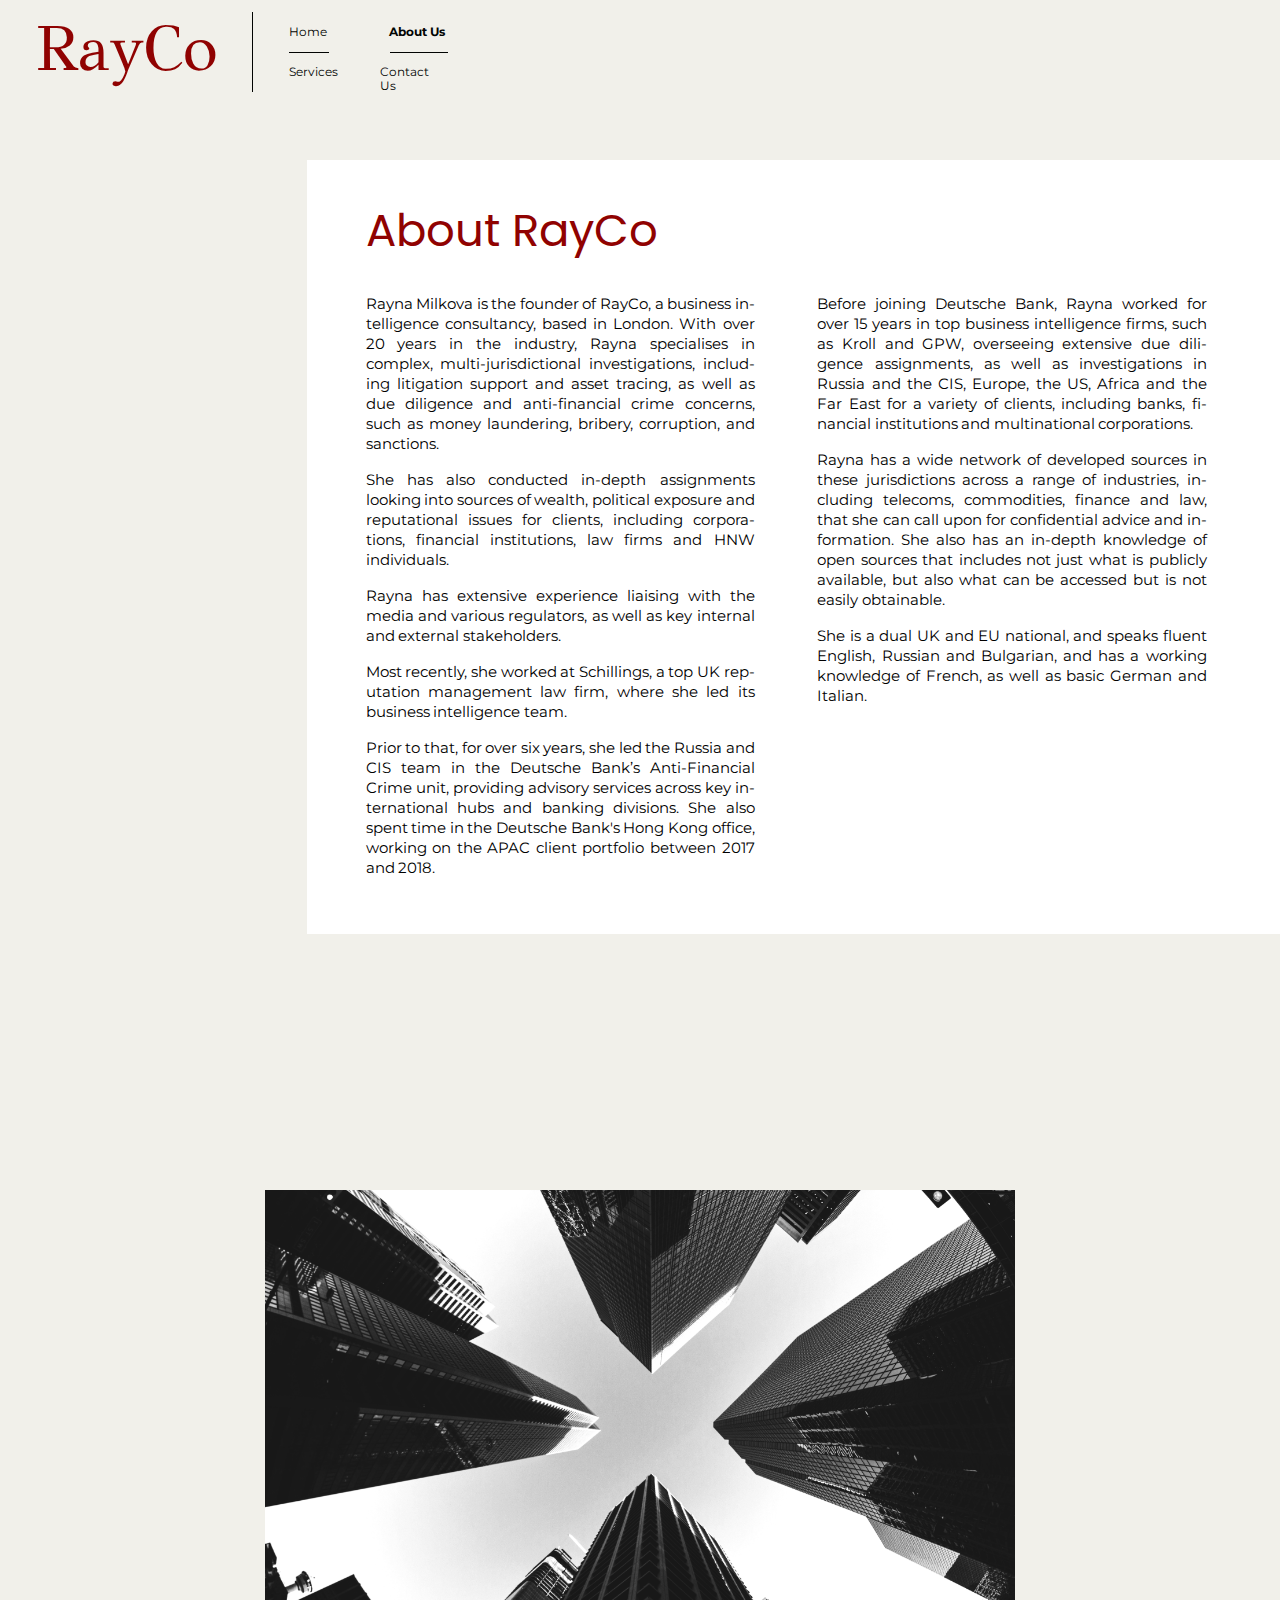
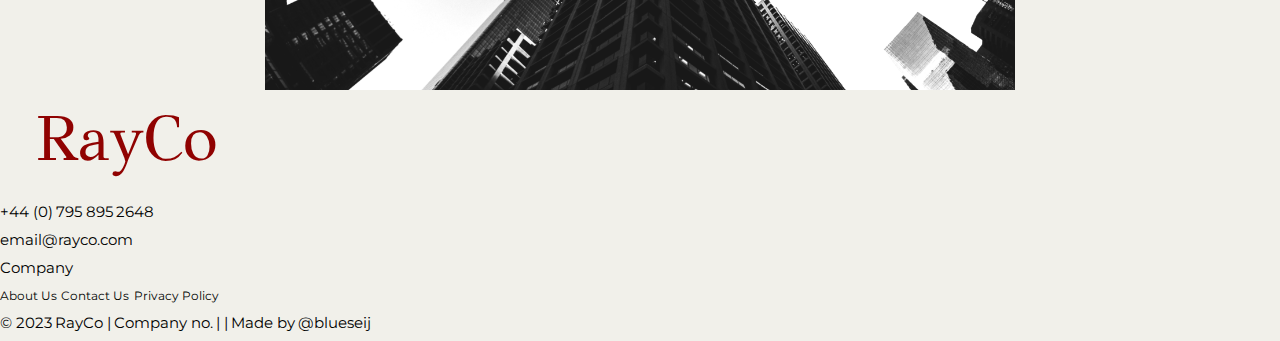
==== about.html @ 9a7dda65 "Add files via upload" ====
<!DOCTYPE html>
<html lang="en">
	<head>
	    	<meta charset="utf-8">
	    	<meta name="viewport" content="width=device-width, initial-scale=1">
	    	<meta name="description" content="">
	    	<meta name="theme-color" content="#F1F0EA">

			<title>RayCo</title>
			
			<!-- external CSS link -->
			<link rel="stylesheet" href="css/normalize.css">
			<link rel="stylesheet" href="css/style.css">

			<link rel="preconnect" href="https://fonts.googleapis.com">
			<link rel="preconnect" href="https://fonts.gstatic.com" crossorigin>
			<link href="https://fonts.googleapis.com/css2?family=GFS+Didot&family=Montserrat:wght@400;600&family=Poppins:wght@400;500;600;700&display=swap" rel="stylesheet">
			<script type="text/javascript">
				function toggleMenu() {
	  				var menu = document.getElementById("menu");
	  				menu.classList.toggle("show-menu");
	  				var navBar = document.getElementById("navBar")
	  				navBar.classList.toggle("show-navBar")
	  				var lineLength = document.getElementById("lineLength")
	  				lineLength.classList.toggle("increaseLength")
				}
			</script>
	</head>

	<body>
		<div class="container vh-margin-bottom">
		<!-- START HERE --> 
			<div id="navBar" class="navigation">
				<h1>RayCo</h1>
				<button onclick="toggleMenu()">
					<div id="lineLength" class="l"></div>
				</button>
				<div id="menu" class="hide-menu">
					<div class="menu-row">
						<a href="./index.html" class="home">Home</a>
						<a href="./about.html" class="about selected">About Us</a>
					</div>
					<div class="menu-row">
						<div class="hll"></div>
						<div class="hlr"></div>
					</div>
						<div class="menu-row">
						<a href="./services.html" class="services">Services</a>
						<a href="./contact.html" class="contact">Contact Us</a>
					</div>
				</div>
			</div>

			<div class="text-box-about">
				<div class="headlines-about">
					<h2>About RayCo</h2>
				</div>
				<div class="text-in-box-about">
					<p>Rayna Milkova is the founder of RayCo, a business intelligence consultancy, based in London. With over 20 years in the industry, Rayna specialises in complex, multi-jurisdictional investigations, including litigation support and asset tracing, as well as due diligence and anti-financial crime concerns, such as money laundering, bribery, corruption, and sanctions.<br></p>
					<p>She has also conducted in-depth assignments looking into sources of wealth, political exposure and reputational issues for clients, including corporations, financial institutions, law firms and HNW individuals.<br></p>
					<p>Rayna has extensive experience liaising with the media and various regulators, as well as key internal and external stakeholders.<br></p>
					<p>Most recently, she worked at Schillings, a top UK reputation management law firm, where she led its business intelligence team.<br></p>
					<p>Prior to that, for over six years, she led the Russia and CIS team in the Deutsche Bank’s Anti-Financial Crime unit, providing advisory services across key international hubs and banking divisions. She also spent time in the Deutsche Bank's Hong Kong office, working on the APAC client portfolio between 2017 and 2018.</p>
				</div>
				<div class="text-in-box-about">
					<p>Before joining Deutsche Bank, Rayna worked for over 15 years in top business intelligence firms, such as Kroll and GPW, overseeing extensive due diligence assignments, as well as investigations in Russia and the CIS, Europe, the US, Africa and the Far East for a variety of clients, including banks, financial institutions and multinational corporations.<br></p>
					<p>Rayna has a wide network of developed sources in these jurisdictions across a range of industries, including telecoms, commodities, finance and law, that she can call upon for confidential advice and information. She also has an in-depth knowledge of open sources that includes not just what is publicly available, but also what can be accessed but is not easily obtainable.<br></p>
					<p>She is a dual UK and EU national, and speaks fluent English, Russian and Bulgarian, and has a working knowledge of French, as well as basic German and Italian.<br></p>
				</div>
			</div>
			<img src="images/buildings.jpg" class="bottom-image display-none display-show">
		<!-- END HERE --> 
		</div><!-- #container --> 

		<div class="footer">
			<div class="footer-content">
				<div class="logo-contact">
					<h1 class="f-logo">RayCo</h1>
					<p class="f-l-contact">+44 (0) 795 895 2648</p>
					<p class="f-l-contact">email@rayco.com</p>
				</div>
				<div class="company">
					<p class="footer-title">Company</p>
					<a href="./about.html" class="f-about">About Us</a>
					<a href="./contact.html" class="f-contact">Contact Us</a>
					<a href="./privacy.html" class="f-privacy">Privacy Policy</a>
				</div>
			</div>
			<div class="website-copyright">
				<p class="wc-center">© 2023 RayCo | Company no.  |  | Made by @blueseij</p>
			</div>
		</div>

		<div class="background">
			<img src="images/london-sun.jpg" class="background-image">
		</div>
		
		
	</body>
</html>
---- css/style.css ----
body {
	background-color: #F1F0EA;
	background-position: center;
	background-attachment: fixed;
	-webkit-background-size: cover; 
	-moz-background-size: cover;
	-o-background-size: cover;
	background-size: cover;
	max-width: 100%;
	margin-top: 0px;
}

#container {
	position: relative;
	max-width: 1800px;
	margin: auto;
	top: 0px;
}

#menu {
	position: absolute;
	top: 0px;
}

#navBar {
	position: fixed;
	top: 0px;
}

#lineLength {}

h1 {
	font-family: 'GFS Didot', serif;
	font-size: 64px;
	font-weight: normal;
	width: 182px;
	height: 80px;
	position: relative;
	margin: 12px 36px 12px 36px;
	color: #900201;
	display: inline-block;
}

h2 {
	font-family: 'Poppins', sans-serif;
	font-size: 45px;
	font-weight: normal;
	margin-top: 6px;
	margin-bottom: 6px;
	color: #900201
}

p {
	font-family: "Montserrat", sans-serif;
	font-size: 15px;
	font-weight: normal;
	line-height: 20px;
	hyphens: auto;
	hyphenate-limit-chars: 9; 
	text-align: justify; 
	word-spacing: -0.5px;
	margin: 8px 0px 8px 0px;
}

a {
	font-family: "Montserrat", sans-serif;
	color: #020402;
	font-size: 12px;
	text-decoration: none;
}

img {
	min-height: 350px;
	max-height: 500px;
	max-width: 100%;
	object-fit: cover;
	display: block;
	margin: auto;
}

button {
	text-decoration: none;
	color: none;
	color: #000;
	background-color: rgba(1, 1, 1, 0);
	border: none;
	padding: 0px;
}

/*
*div classes
*/

.navigation {
	background-color: #F1F0EA;
	width: 505px;
	height: 104px;
	position: fixed;
	top: 0px;
}

.l {
	background-color: #020402;
	width: 1px;
	height: 80px;
	margin: 12px 0px 12px 0px;
	position: absolute;
	top: 0px;
	left: 252px;
}

.home {
	color: #020402;
	width: 38px;
	height: 15px;
	margin-top: 25px;
	position: absolute;
	left: 289px;
}

.hll {
	background-color: #020402;
	height: 0.5px;
	width: 40px;
	top: 52px;
	position: absolute;
	left: 289px;
}

.services {
	color: #020402;
	width: 50px;
	height: 15px;
	margin-top: 65px;
	position: absolute;
	left: 289px;
}

.about {
	color: #020402;
	width: 59px;
	height: 15px;
	margin-top: 25px;
	position: absolute;
	left: 389px;
}

.hlr {
	background-color: #020402;
	height: 0.5px;
	width: 58px;
	top: 52px;
	position: absolute;
	left: 390px;
}

.contact {
	color: #020402;
	width: 67px;
	height: 15px;
	margin-top: 65px;
	position: absolute;
	left: 380px;
}

.selected {
	font-weight: bold;
}

.selected.contact {
	width: 69px;
	left: 378px;
}

.headlines {
	padding-top: 4%;
	margin-bottom: 3%;
	padding-left: 4%;
	padding-right: 4%;
}

.text-box-home {
	background-color: #ffffff;
	min-height: 400px;
	max-width: 100%;
}

.text-in-box-home {
	padding-left: 4%;
	padding-bottom: 4%;
	padding-right: 20%;
}

.headlines-about {
	padding-top: 4%;
	margin-bottom: 3%;
	padding-left: 6%;
	padding-right: 4%;
}

.text-box-about {
	background-color: #ffffff;
	min-height: 400px;
	max-width: 76%;
	float: right;
	margin-top: 12.5%;
	margin-bottom: 20%;
}

.text-in-box-about {
	width: 40%;
	padding-left: 6%;
	padding-bottom: 5%;
	padding-right: 0%;
	display: inline-grid;
}

.background {
	max-width: 100%;
	max-height: 100vh;
	overflow: hidden;
	position: fixed;
	z-index: -1;
}

.background-image {
	max-height: 100%;
	min-height: 100vh;
	max-width: 200%;
	width: 100%;
}


/*
* 1200px
*/

@media (max-width: 1200px) {

	.text-box-about {
		background-color: #ffffff;
		min-height: 400px;
		max-width: 76%;
		float: right;
		margin-top: 150px;
		margin-bottom: 20%;		
		padding-bottom: 5%;
	}

	.text-in-box-about {
		width: 70%;
		padding-left: 7%;
		padding-right: 7%;
		padding-bottom: 0px;
	}

	.background {
		max-width: 100%;
		max-height: 100vh;
		position: fixed;
		z-index: -1;
	}

	.background-image {
		min-height: 100vh;
		max-height: 100vh;
		width: auto;
		object-fit: cover;
		margin: 0px;
		float: left;
	}

}

/*
* 950px
*/

@media (max-width: 950px) {

	.text-in-box-home {
		padding-left: 4%;
		padding-bottom: 4%;
		padding-right: 13%;
	}

	.background {
		max-width: 100%;
		max-height: 100vh;
		position: fixed;
		z-index: -1;
	}

	.background-image {
		max-height: 100%;
		width: auto;
		min-width: 100%;
		object-fit: cover;
		margin: 0px;
		float: left;
	}

}


/*
* 670px
*/

@media (max-width: 670px) {

	#menu {
		position: relative;
		top: 0px;
	}

	.hide-menu {
		display: none;
	}
	
	.show-menu {
		width: 100%;
		height: 104px;
		position: relative;
		display: block;
		top: 0px;
		left: 0px;
	}

	.navigation {
		width: 100vw;
		height: 100px;
		position: fixed;
		top: 0px;
	}

	.show-navBar {
		height: 168px;
	}	

	h1 {
		font-size: 50px;
		width: 100%;
		height: 65px;
		margin: 12.5px 0px -10px 0px;
		text-align:center;
	}

	h2 {
		font-size: 40px;
	}

	a {
		color: #020402;
		font-size: 12px;
		text-decoration: none;
	}

	button {
		width: 100%;
		height: 10px;
		color: none;
	}

	.l {
		width: 90px;
		height: 1px;
		top: revert;
		left: revert;
		margin: auto;
		position: relative;
	}

	.increaseLength {
		width: 80%;
	}

	.menu-row {
		width: 100%;
		min-height: 1px;
		display: inline-flex;
		justify-content: space-between;
	}

	.home {
		display: inline-flex;
		left: 0px;
		width: 32px;
		height: 15px;
		position: relative;
		margin-top: 7px;
		margin-left: 11%;
	}

	.about {
		display: inline-flex;
		left: 0px;
		top: 0px;
		width: 59px;
		height: 15px;
		position: relative;
		float: right;
		margin-top: 7px;
		margin-right: 11%;
		justify-content: space-around;
	}

	.hll {
		display: inline-flex;
		left: 0px;
		top: 0px;
		height: 0.5px;
		width: 70px;
		position: relative;
		margin: 0px;
		margin-top: 11px;
		margin-left: 10%;
	}

	.hlr {
		display: inline-flex;
		left: 0px;
		top: 0px;
		padding: 0px;
		height: 0.5px;
		width: 70px;
		position: relative;
		float: right;
		margin: 0px;
		margin-top: 11px;
		margin-right: 10%;
	}

	.services {
		display: inline-flex;
		left: 0px;
		width: 53px;
		height: 15px;
		position: relative;
		margin-top: 11px;
		margin-left: 11%;
	}

	.contact {
		display: inline-grid;
		left: 0px;
		top: 0px;
		width: 68px;
		height: 15px;
		position: relative;
		float: right;
		margin-top: 11px;
		margin-right: 11%;
	}

	.selected {
		font-weight: bold;
	}

	.selected.contact {
		width: 69px;
		left: 0px;
	}

	.text-in-box-home {
		padding-left: 4%;
		padding-bottom: 4%;
		padding-right: 7%;
	}

	.text-box-about {
		background-color: #ffffff;
		min-height: 400px;
		max-width: 100%;
		margin-top: 450px;
		margin-bottom: 20%;
	}

	.text-in-box-about {
		width: 86%;
		padding-left: 7%;
		padding-bottom: 0px;
		padding-right: 7%;
	}

	.background {
		max-width: 100%;
		max-height: 100vh;
		position: fixed;
		z-index: -1;
	}

	.background-image {
		min-height: 500px;
		max-height: 600px;
		object-fit: cover;
		margin: 0px;
		float: left;
	}

}

/*
* 490px*/

@media (max-width: 670px) and (max-height: 400px) {

	.text-box-about {
		background-color: #ffffff;
		min-height: 400px;
		max-width: 100%;
		margin-top: 250px;
		margin-bottom: 20%;
	}

	.text-in-box-about {
		width: 86%;
		padding-left: 7%;
		padding-bottom: 0px;
		padding-right: 7%;
	}

	.background {
		max-width: 100%;
		max-height: 100vh;
		position: fixed;
		z-index: -1;
	}

	.background-image {
		min-height: 500px;
		max-height: 600px;
		object-fit: cover;
		margin: 0px;
		float: left;
	}

}
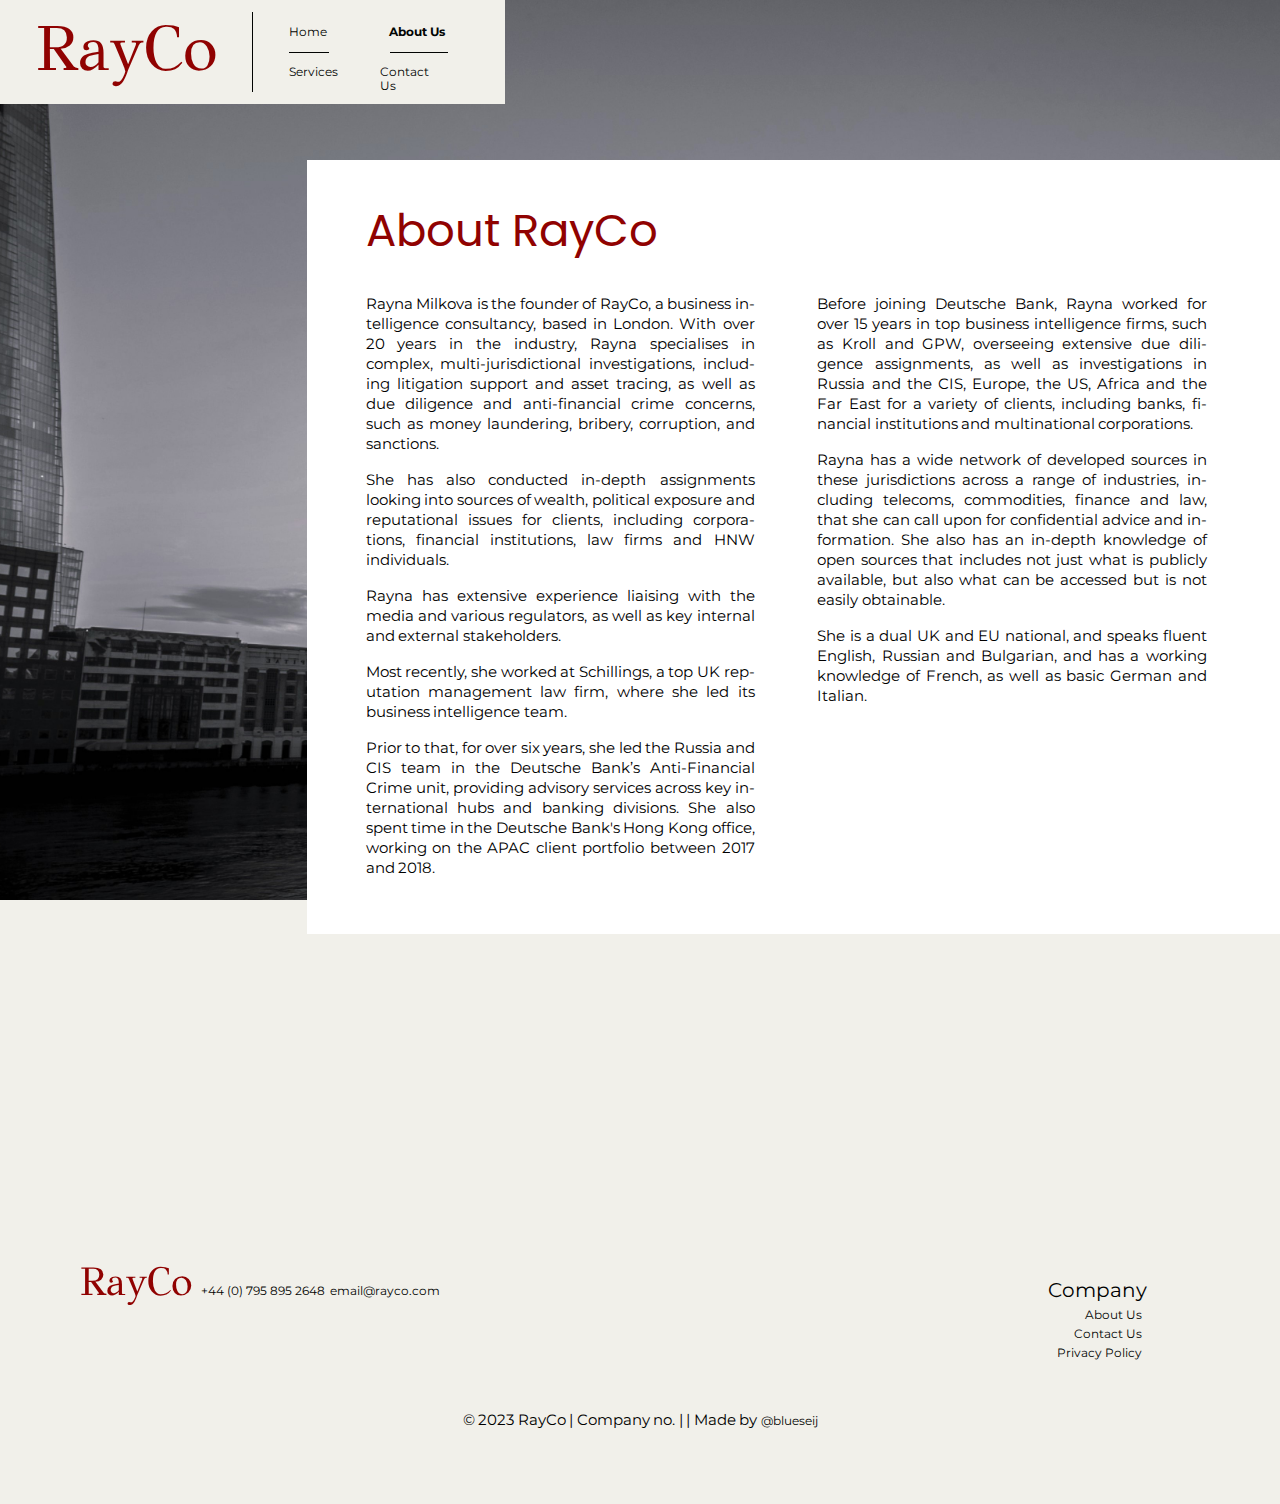
==== commit 05c4226b: "Add files via upload" ====
--- a/about.html
+++ b/about.html
@@ -76,8 +76,8 @@
 			<div class="footer-content">
 				<div class="logo-contact">
 					<h1 class="f-logo">RayCo</h1>
-					<p class="f-l-contact">+44 (0) 795 895 2648</p>
-					<p class="f-l-contact">email@rayco.com</p>
+					<a class="f-l-contact normalize-a" href="tel:+447958952648">+44 (0) 795 895 2648</a>
+					<a class="f-l-contact" href="mailto:email@rayco.com?subject=Getting in Contact Through Your Website&body=">email@rayco.com</a>
 				</div>
 				<div class="company">
 					<p class="footer-title">Company</p>
@@ -87,14 +87,14 @@
 				</div>
 			</div>
 			<div class="website-copyright">
-				<p class="wc-center">© 2023 RayCo | Company no.  |  | Made by @blueseij</p>
+				<p class="wc-center">© 2023 RayCo | Company no.  |  | Made by 
+					<a href="https://www.instagram.com/blueseiji/" class="normalize-a">@blueseij</a>
+				</p>
 			</div>
 		</div>
 
 		<div class="background">
 			<img src="images/london-sun.jpg" class="background-image">
 		</div>
-		
-		
 	</body>
 </html>--- a/css/style.css
+++ b/css/style.css
@@ -10,13 +10,8 @@
 	background-size: cover;
 	max-width: 100%;
 	margin-top: 0px;
-}
-
-#container {
-	position: relative;
-	max-width: 1800px;
-	margin: auto;
-	top: 0px;
+	display: flex;
+	flex-direction: column;
 }
 
 #menu {
@@ -27,6 +22,7 @@
 #navBar {
 	position: fixed;
 	top: 0px;
+	z-index: 1;
 }
 
 #lineLength {}
@@ -93,6 +89,22 @@
 *div classes
 */
 
+.display-none {
+	display: none;
+}
+
+.container {
+	position: relative;
+	max-width: 1800px;
+	margin: auto;
+	top: 0px;
+	flex: 1 0 auto;
+}
+
+.vh-margin-bottom {
+	margin-bottom: 30vh;
+}
+
 .navigation {
 	background-color: #F1F0EA;
 	width: 505px;
@@ -184,7 +196,13 @@
 .text-box-home {
 	background-color: #ffffff;
 	min-height: 400px;
-	max-width: 100%;
+	max-width: 1800px;
+	margin: auto;
+}
+
+.text-box-inside {
+	max-width: 1800px;
+	margin: auto;
 }
 
 .text-in-box-home {
@@ -206,7 +224,6 @@
 	max-width: 76%;
 	float: right;
 	margin-top: 12.5%;
-	margin-bottom: 20%;
 }
 
 .text-in-box-about {
@@ -217,6 +234,101 @@
 	display: inline-grid;
 }
 
+.bottom-image {
+	width: 100%;
+	height: 200px;
+	margin-bottom: -10px;
+}
+
+.contact-us-box {
+	background-color: #ffffff;
+	width: 80%;
+	margin: auto;
+	margin-top: 12.5%;
+}
+
+.contact-form {
+	width: 90%;
+	margin: auto;
+	padding-top: 20px;
+	padding-bottom: 60px;
+}
+
+.footer {
+	background-color: #F1F0EA;
+	width: 100%;
+	height: 300px;
+}
+
+.footer-content {
+	max-width: 1800px;
+	margin: auto;
+	padding-top: 40px;
+	padding-left: 50px;
+	padding-right: 50px;
+	display: flex;
+	justify-content: space-between;
+}
+
+.logo-contact {
+	margin-left: 30px;
+	margin-top: 15px;
+}
+
+.f-logo {
+	font-size: 40px;
+	width: 117px;
+	height: 50px;
+	margin: 0px;
+}
+
+.company {
+	margin-top: 28px;
+	float: right;
+	margin-right: 7%;
+	text-align: right;
+}
+
+.footer-title {
+	font-size: 20px;
+	display: block;
+	margin-right: 0px;
+	text-align: right;
+}
+
+.f-about {
+	font-size: 12px;
+	display: block;
+	margin-top: 5px;
+	margin-right: 5px;
+}
+
+.f-contact {
+	font-size: 12px;
+	display: block;
+	margin-top: 5px;
+	margin-right: 5px;
+}
+
+.f-privacy {
+	font-size: 12px;
+	display: block;
+	margin-top: 5px;
+	margin-right: 5px;
+}
+
+.website-copyright {
+	max-width: 1200px;
+	margin: auto;
+}
+
+.wc-center {
+	text-align: center;
+	margin-top: 50px;
+	margin-left: 20px;
+	margin-right: 20px;
+}
+
 .background {
 	max-width: 100%;
 	max-height: 100vh;
@@ -244,13 +356,12 @@
 		min-height: 400px;
 		max-width: 76%;
 		float: right;
-		margin-top: 150px;
-		margin-bottom: 20%;		
+		margin-top: 150px;		
 		padding-bottom: 5%;
 	}
 
 	.text-in-box-about {
-		width: 70%;
+		width: 80%;
 		padding-left: 7%;
 		padding-right: 7%;
 		padding-bottom: 0px;
@@ -311,9 +422,17 @@
 
 @media (max-width: 670px) {
 
+	.container {
+		margin-bottom: 0px;
+	}
+
 	#menu {
 		position: relative;
 		top: 0px;
+	}
+
+	.display-show {
+		display: revert;
 	}
 
 	.hide-menu {
@@ -475,7 +594,7 @@
 		min-height: 400px;
 		max-width: 100%;
 		margin-top: 450px;
-		margin-bottom: 20%;
+		margin-bottom: 0px;
 	}
 
 	.text-in-box-about {
@@ -483,6 +602,73 @@
 		padding-left: 7%;
 		padding-bottom: 0px;
 		padding-right: 7%;
+	}
+
+	.footer {
+		background-color: #F1F0EA;
+		width: 100%;
+		height: 450px;
+	}
+
+	.footer-content {
+		max-width: 1800px;
+		height: 250px;
+		margin: auto;
+		padding-top: 60px;
+		display: block;
+	}
+
+	.logo-contact {
+		width: 80%;
+		margin: auto;
+		text-align: center;
+	}
+
+	.f-l-contact {
+		text-align: center;
+	}
+
+	.f-logo {
+		font-size: 40px;
+		width: 117px;
+		height: 50px;
+		margin: 0px;
+	}
+
+	.company {
+		position: relative;
+		display: block;
+		width: 100%;
+		margin-top: 28px;
+		margin-right: 0px;
+		text-align: center;
+	}
+
+	.footer-title {
+		display: block;
+		margin-right: 0px;
+		text-align: center;
+	}
+
+	.f-contact {
+		display: block;
+		margin-top: 5px;
+	}
+
+	.f-about {
+		display: block;
+		margin-top: 5px;
+	}
+
+	.f-privacy {
+		display: block;
+		margin-top: 5px;
+	}
+
+	.website-copyright {
+		position: relative;
+		max-width: 1200px;
+		margin: auto;
 	}
 
 	.background {
@@ -512,7 +698,6 @@
 		min-height: 400px;
 		max-width: 100%;
 		margin-top: 250px;
-		margin-bottom: 20%;
 	}
 
 	.text-in-box-about {
@@ -537,4 +722,4 @@
 		float: left;
 	}
 
-}+}
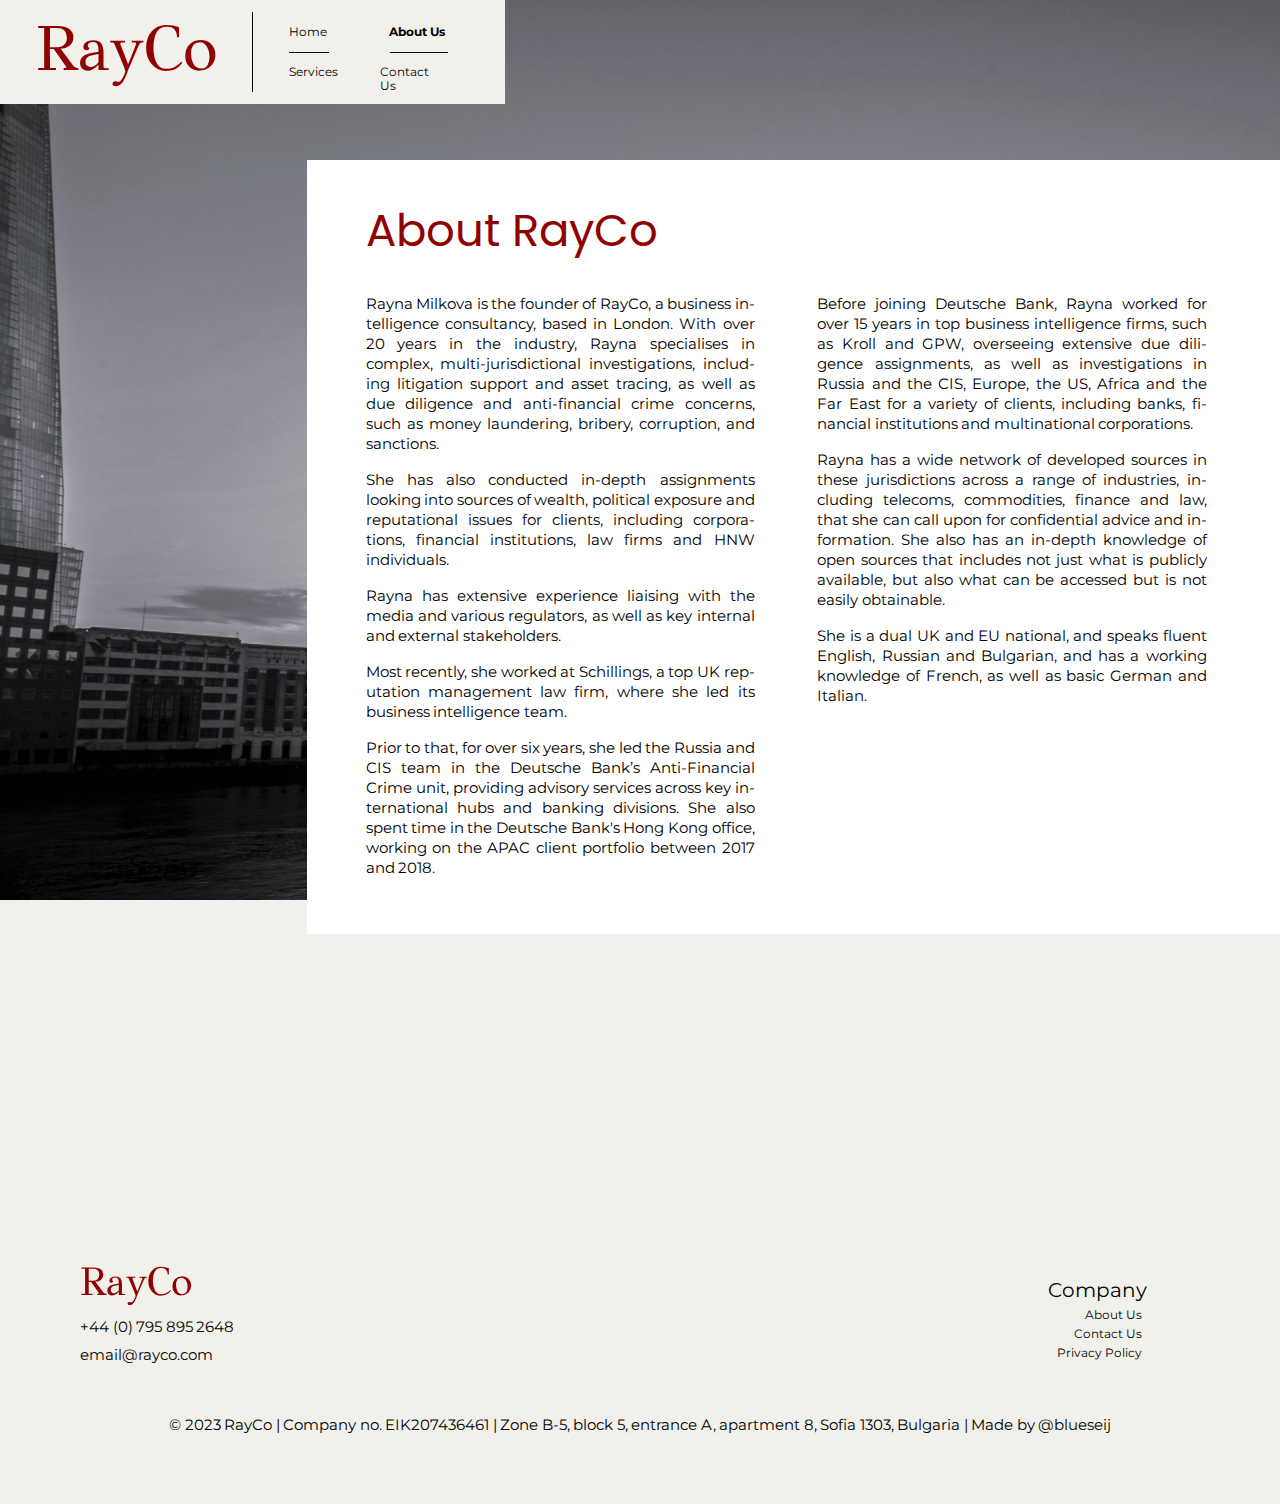
==== commit 96b403e7: "Add files via upload" ====
--- a/about.html
+++ b/about.html
@@ -23,6 +23,8 @@
 	  				navBar.classList.toggle("show-navBar")
 	  				var lineLength = document.getElementById("lineLength")
 	  				lineLength.classList.toggle("increaseLength")
+	  				var lineLengthBelow = document.getElementById("lineLengthBelow")
+	  				lineLengthBelow.classList.toggle("show-line")
 				}
 			</script>
 	</head>
@@ -34,6 +36,7 @@
 				<h1>RayCo</h1>
 				<button onclick="toggleMenu()">
 					<div id="lineLength" class="l"></div>
+					<div id="lineLengthBelow" class="l below"></div>
 				</button>
 				<div id="menu" class="hide-menu">
 					<div class="menu-row">
@@ -44,7 +47,7 @@
 						<div class="hll"></div>
 						<div class="hlr"></div>
 					</div>
-						<div class="menu-row">
+					<div class="menu-row">
 						<a href="./services.html" class="services">Services</a>
 						<a href="./contact.html" class="contact">Contact Us</a>
 					</div>
@@ -87,7 +90,7 @@
 				</div>
 			</div>
 			<div class="website-copyright">
-				<p class="wc-center">© 2023 RayCo | Company no.  |  | Made by 
+				<p class="wc-center">© 2023 RayCo | Company no. EIK207436461 | Zone B-5, block 5, entrance A, apartment 8, Sofia 1303, Bulgaria | Made by 
 					<a href="https://www.instagram.com/blueseiji/" class="normalize-a">@blueseij</a>
 				</p>
 			</div>
--- a/css/style.css
+++ b/css/style.css
@@ -85,6 +85,18 @@
 	padding: 0px;
 }
 
+.normalize-a {
+	font-family: "Montserrat", sans-serif;
+	font-size: 15px;
+	font-weight: normal;
+	line-height: 20px;
+	hyphens: auto;
+	hyphenate-limit-chars: 9; 
+	text-align: justify; 
+	word-spacing: -0.5px;
+	margin: 8px 0px 8px 0px;
+}
+
 /*
 *div classes
 */
@@ -242,16 +254,66 @@
 
 .contact-us-box {
 	background-color: #ffffff;
-	width: 80%;
+	max-width: 1000px;
+	min-height: 500px;
 	margin: auto;
 	margin-top: 12.5%;
 }
 
-.contact-form {
+.form-display {
+	display: inline-flex;
+	justify-content: space-between;
+	padding-top: 20px;
+	padding-bottom: 60px;
 	width: 90%;
 	margin: auto;
-	padding-top: 20px;
-	padding-bottom: 60px;
+}
+
+.div-background {
+	background-color: #F1F0EA;
+	max-width: 100%;
+}
+
+.input-box {
+	font-family: "Montserrat", sans-serif;
+	font-size: 15px;
+	font-weight: normal;
+	border-style: solid;
+	border-radius: 0px;
+	border: 0px;
+	background-color: #F1F0EA;
+	outline: none;
+	resize: none;
+}
+
+.input-box[type="text" i] {
+	font-family: "Montserrat", sans-serif;
+	font-size: 15px;
+	font-weight: normal;
+	line-height: 17px;
+	hyphens: auto;
+	hyphenate-limit-chars: 9; 
+	text-align: justify; 
+	word-spacing: -0.5px;
+}
+
+.data-field {
+	height: 30px;
+	width: 250px;
+}
+
+.message-field {
+	width: 90%;
+	height: 400px;
+}
+
+.send-button {
+	text-decoration: none;
+	color: #ffffff;
+	font-family: "Montserrat", sans-serif;
+	background-color: #900201;
+	border: none;
+	padding: 10px 13px 10px 13px;
 }
 
 .footer {
@@ -282,6 +344,16 @@
 	margin: 0px;
 }
 
+.f-l-contact {
+	font-family: "Montserrat", sans-serif;
+	font-size: 15px;
+	font-weight: normal;
+	line-height: 20px;
+	hyphens: auto; 
+	word-spacing: -0.5px;
+	display: block;
+}
+
 .company {
 	margin-top: 28px;
 	float: right;
@@ -722,4 +794,4 @@
 		float: left;
 	}
 
-}
+}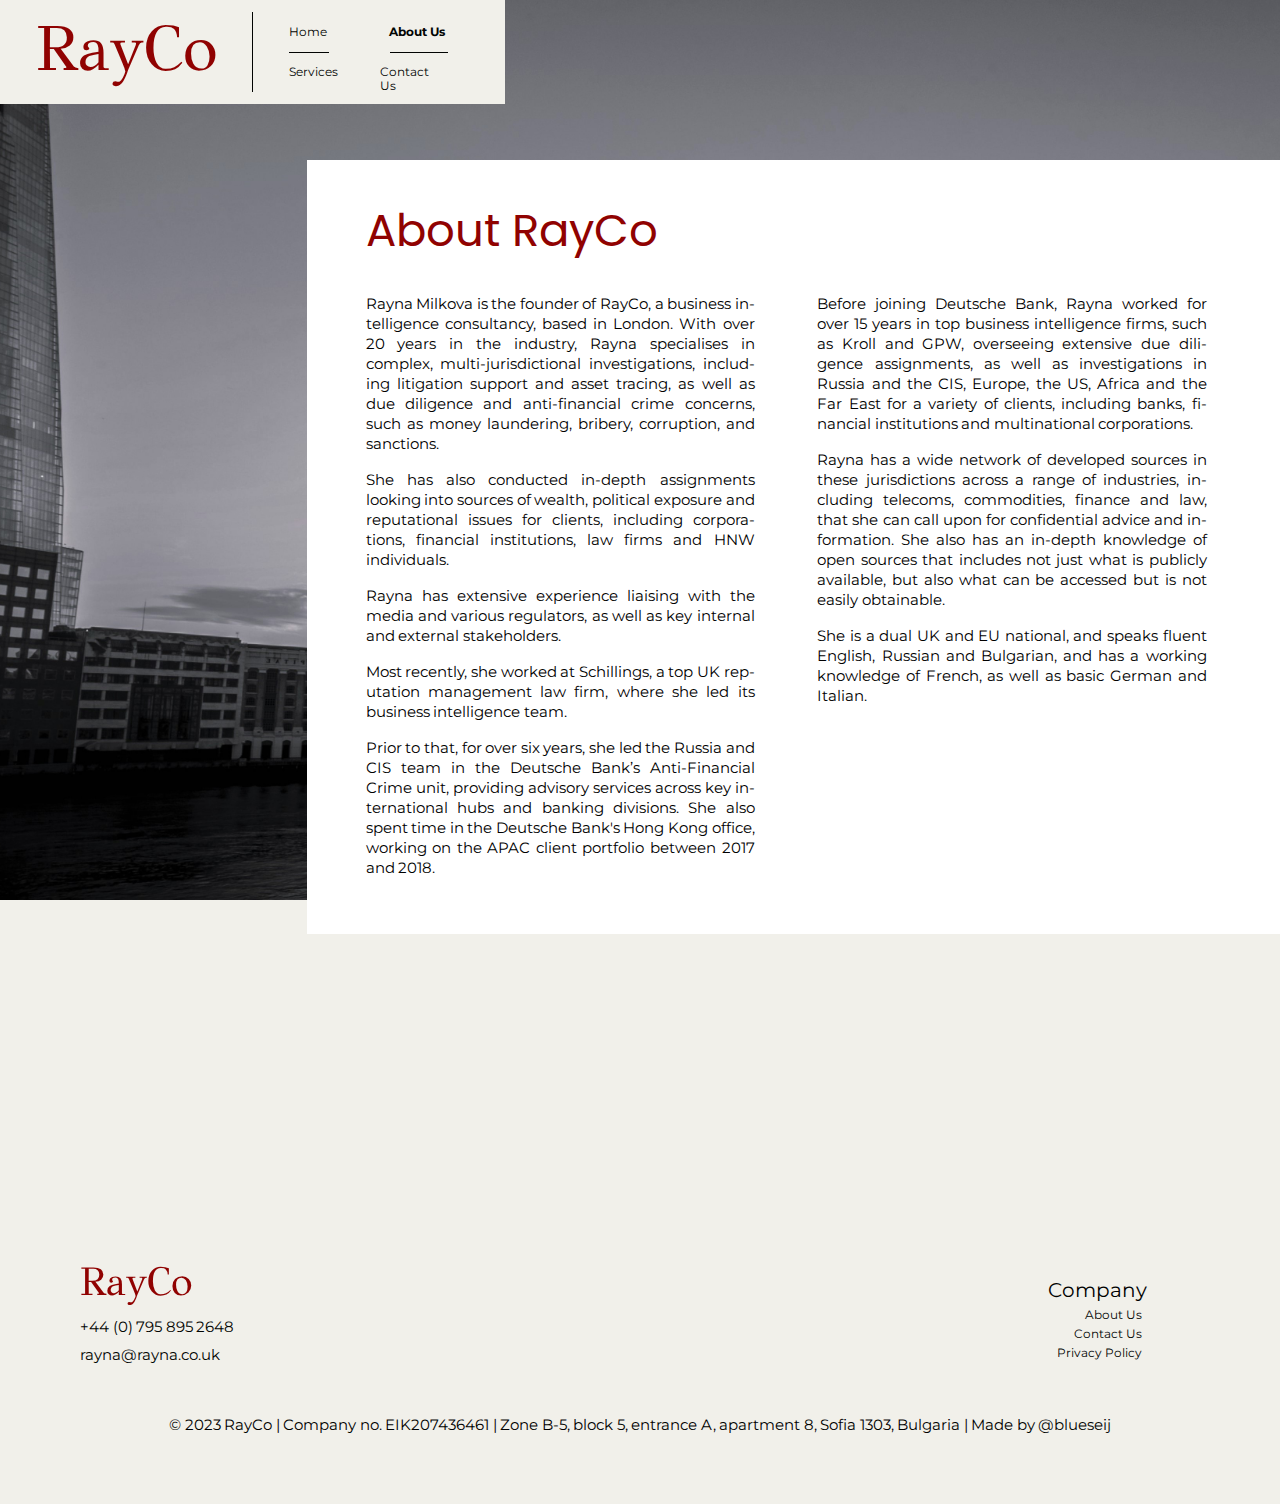
==== commit e40d3a79: "Add files via upload" ====
--- a/about.html
+++ b/about.html
@@ -25,6 +25,8 @@
 	  				lineLength.classList.toggle("increaseLength")
 	  				var lineLengthBelow = document.getElementById("lineLengthBelow")
 	  				lineLengthBelow.classList.toggle("show-line")
+	  				var lineLengthBelow2 = document.getElementById("lineLengthBelow2")
+	  				lineLengthBelow2.classList.toggle("show-line")
 				}
 			</script>
 	</head>
@@ -37,6 +39,7 @@
 				<button onclick="toggleMenu()">
 					<div id="lineLength" class="l"></div>
 					<div id="lineLengthBelow" class="l below"></div>
+					<div id="lineLengthBelow2" class="l below2"></div>
 				</button>
 				<div id="menu" class="hide-menu">
 					<div class="menu-row">
@@ -80,7 +83,7 @@
 				<div class="logo-contact">
 					<h1 class="f-logo">RayCo</h1>
 					<a class="f-l-contact normalize-a" href="tel:+447958952648">+44 (0) 795 895 2648</a>
-					<a class="f-l-contact" href="mailto:email@rayco.com?subject=Getting in Contact Through Your Website&body=">email@rayco.com</a>
+					<a class="f-l-contact" href="mailto:rayna@rayna.co.uk?subject=Getting in Contact Through Your Website&body=">rayna@rayna.co.uk</a>
 				</div>
 				<div class="company">
 					<p class="footer-title">Company</p>
--- a/css/style.css
+++ b/css/style.css
@@ -564,6 +564,16 @@
 		position: relative;
 	}
 
+	.show-line {
+		display: none;
+	}
+
+	.below {
+		top: 5px;
+		height: 0.5px;
+		width: 70px;
+	}
+
 	.increaseLength {
 		width: 80%;
 	}
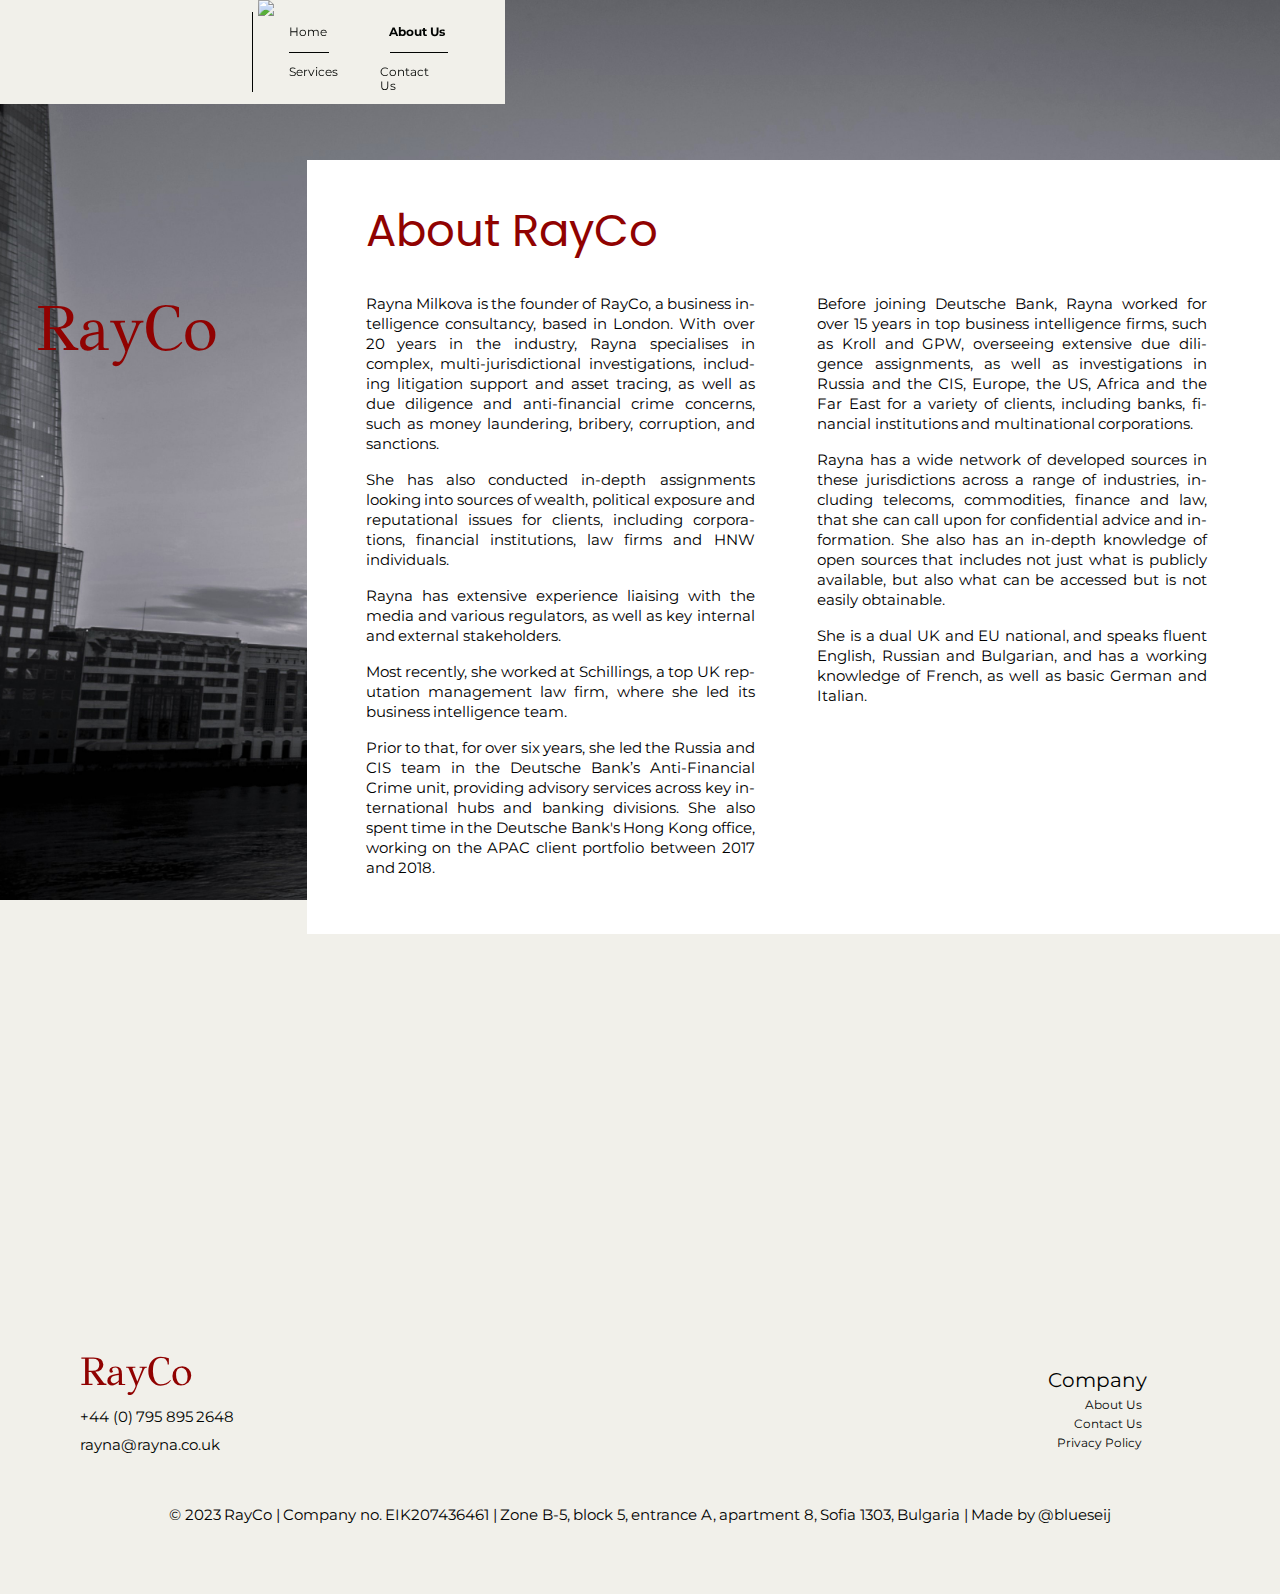
==== commit 16e093d8: "Add files via upload" ====
--- a/about.html
+++ b/about.html
@@ -22,11 +22,9 @@
 	  				var navBar = document.getElementById("navBar")
 	  				navBar.classList.toggle("show-navBar")
 	  				var lineLength = document.getElementById("lineLength")
-	  				lineLength.classList.toggle("increaseLength")
-	  				var lineLengthBelow = document.getElementById("lineLengthBelow")
-	  				lineLengthBelow.classList.toggle("show-line")
-	  				var lineLengthBelow2 = document.getElementById("lineLengthBelow2")
-	  				lineLengthBelow2.classList.toggle("show-line")
+	  				lineLength.classList.toggle("show-line")
+	  				var lineLength = document.getElementById("chevron")
+	  				lineLength.classList.toggle("show-chevron")
 				}
 			</script>
 	</head>
@@ -37,9 +35,8 @@
 			<div id="navBar" class="navigation">
 				<h1>RayCo</h1>
 				<button onclick="toggleMenu()">
-					<div id="lineLength" class="l"></div>
-					<div id="lineLengthBelow" class="l below"></div>
-					<div id="lineLengthBelow2" class="l below2"></div>
+					<img id="chevron" src="images/chevron.png">
+					<div id="lineLength" class="l show-line increaseLength"></div>
 				</button>
 				<div id="menu" class="hide-menu">
 					<div class="menu-row">
--- a/css/style.css
+++ b/css/style.css
@@ -8,7 +8,7 @@
 	-moz-background-size: cover;
 	-o-background-size: cover;
 	background-size: cover;
-	max-width: 100%;
+	width: 100%;
 	margin-top: 0px;
 	display: flex;
 	flex-direction: column;
@@ -107,14 +107,16 @@
 
 .container {
 	position: relative;
+	display: block;
 	max-width: 1800px;
 	margin: auto;
 	top: 0px;
+	overflow: hidden;
 	flex: 1 0 auto;
 }
 
 .vh-margin-bottom {
-	margin-bottom: 30vh;
+	margin-bottom: 40vh;
 }
 
 .navigation {
@@ -122,7 +124,7 @@
 	width: 505px;
 	height: 104px;
 	position: fixed;
-	top: 0px;
+	top: 0px; 
 }
 
 .l {
@@ -252,21 +254,37 @@
 	margin-bottom: -10px;
 }
 
+.full-width {
+	width: 100%;
+	display: block;
+}
+
 .contact-us-box {
 	background-color: #ffffff;
-	max-width: 1000px;
-	min-height: 500px;
-	margin: auto;
+	min-width: 100%;
+	position: relative;
+	display: flex;
+	float: right;
 	margin-top: 12.5%;
+	flex-wrap: wrap;
 }
 
 .form-display {
+	padding-top: 20px;
+	padding-bottom: 100px;
+	width: 100%;
+	margin-left: 5%;
+	margin-right: 5%;
+	position: relative;
 	display: inline-flex;
-	justify-content: space-between;
-	padding-top: 20px;
-	padding-bottom: 60px;
+	flex-wrap: wrap;
+}
+
+.text-in-box-contact {
 	width: 90%;
-	margin: auto;
+	margin-left: 5%;
+	margin-right: 5%;
+	display: block;
 }
 
 .div-background {
@@ -297,23 +315,41 @@
 	word-spacing: -0.5px;
 }
 
+.name-email {
+	height: 200px;
+	width: 270px;
+	display: flex;
+	flex-direction: column;
+	justify-content: space-evenly;
+}
+
 .data-field {
 	height: 30px;
 	width: 250px;
+	display: inline-block;
+}
+
+.message-box {
+	width: 70%;
+	height: 193.5px;
+	padding-top: 6.5px;
 }
 
 .message-field {
-	width: 90%;
-	height: 400px;
+	padding: 6px;
+	width: 100%;
+	height: 76%;
 }
 
 .send-button {
 	text-decoration: none;
 	color: #ffffff;
 	font-family: "Montserrat", sans-serif;
+	width: 116px;
+	height: 38px;
 	background-color: #900201;
 	border: none;
-	padding: 10px 13px 10px 13px;
+	padding: 0px;
 }
 
 .footer {
@@ -416,6 +452,15 @@
 	width: 100%;
 }
 
+.privacy-box {
+	width: 90%;
+	margin: 5%;
+	margin-top: 150px;
+}
+
+.privacy-headlines {
+	width: 100%;
+}
 
 /*
 * 1200px
@@ -439,6 +484,10 @@
 		padding-bottom: 0px;
 	}
 
+	.message-box {
+		width: 65%;
+	}
+
 	.background {
 		max-width: 100%;
 		max-height: 100vh;
@@ -476,6 +525,10 @@
 		z-index: -1;
 	}
 
+	.message-box {
+		width: 100%;
+	}
+
 	.background-image {
 		max-height: 100%;
 		width: auto;
@@ -556,7 +609,7 @@
 	}
 
 	.l {
-		width: 90px;
+		width: 85px;
 		height: 1px;
 		top: revert;
 		left: revert;
@@ -570,8 +623,12 @@
 
 	.below {
 		top: 5px;
-		height: 0.5px;
-		width: 70px;
+		width: 82.5px;
+	}
+
+	.below2 {
+		top: 9px;
+		width: 80px;
 	}
 
 	.increaseLength {
@@ -686,6 +743,37 @@
 		padding-right: 7%;
 	}
 
+	.contact-us-box {
+		margin-top: 450px;
+		margin-bottom: 0px;
+	}
+
+	.name-email {
+		margin-bottom: 10px;
+	}
+
+	.data-field {
+		height: 30px;
+		width: 250px;
+		display: inline-block;
+	}
+
+	.message-box {
+		width: 95%;
+		height: 193.5px;
+		padding-top: 6.5px;
+	}
+
+	.message-field {
+		padding: 6px;
+		width: 100%;
+		height: 76%;
+	}
+
+	.send-button {
+		margin-top: 20px;
+	}
+
 	.footer {
 		background-color: #F1F0EA;
 		width: 100%;
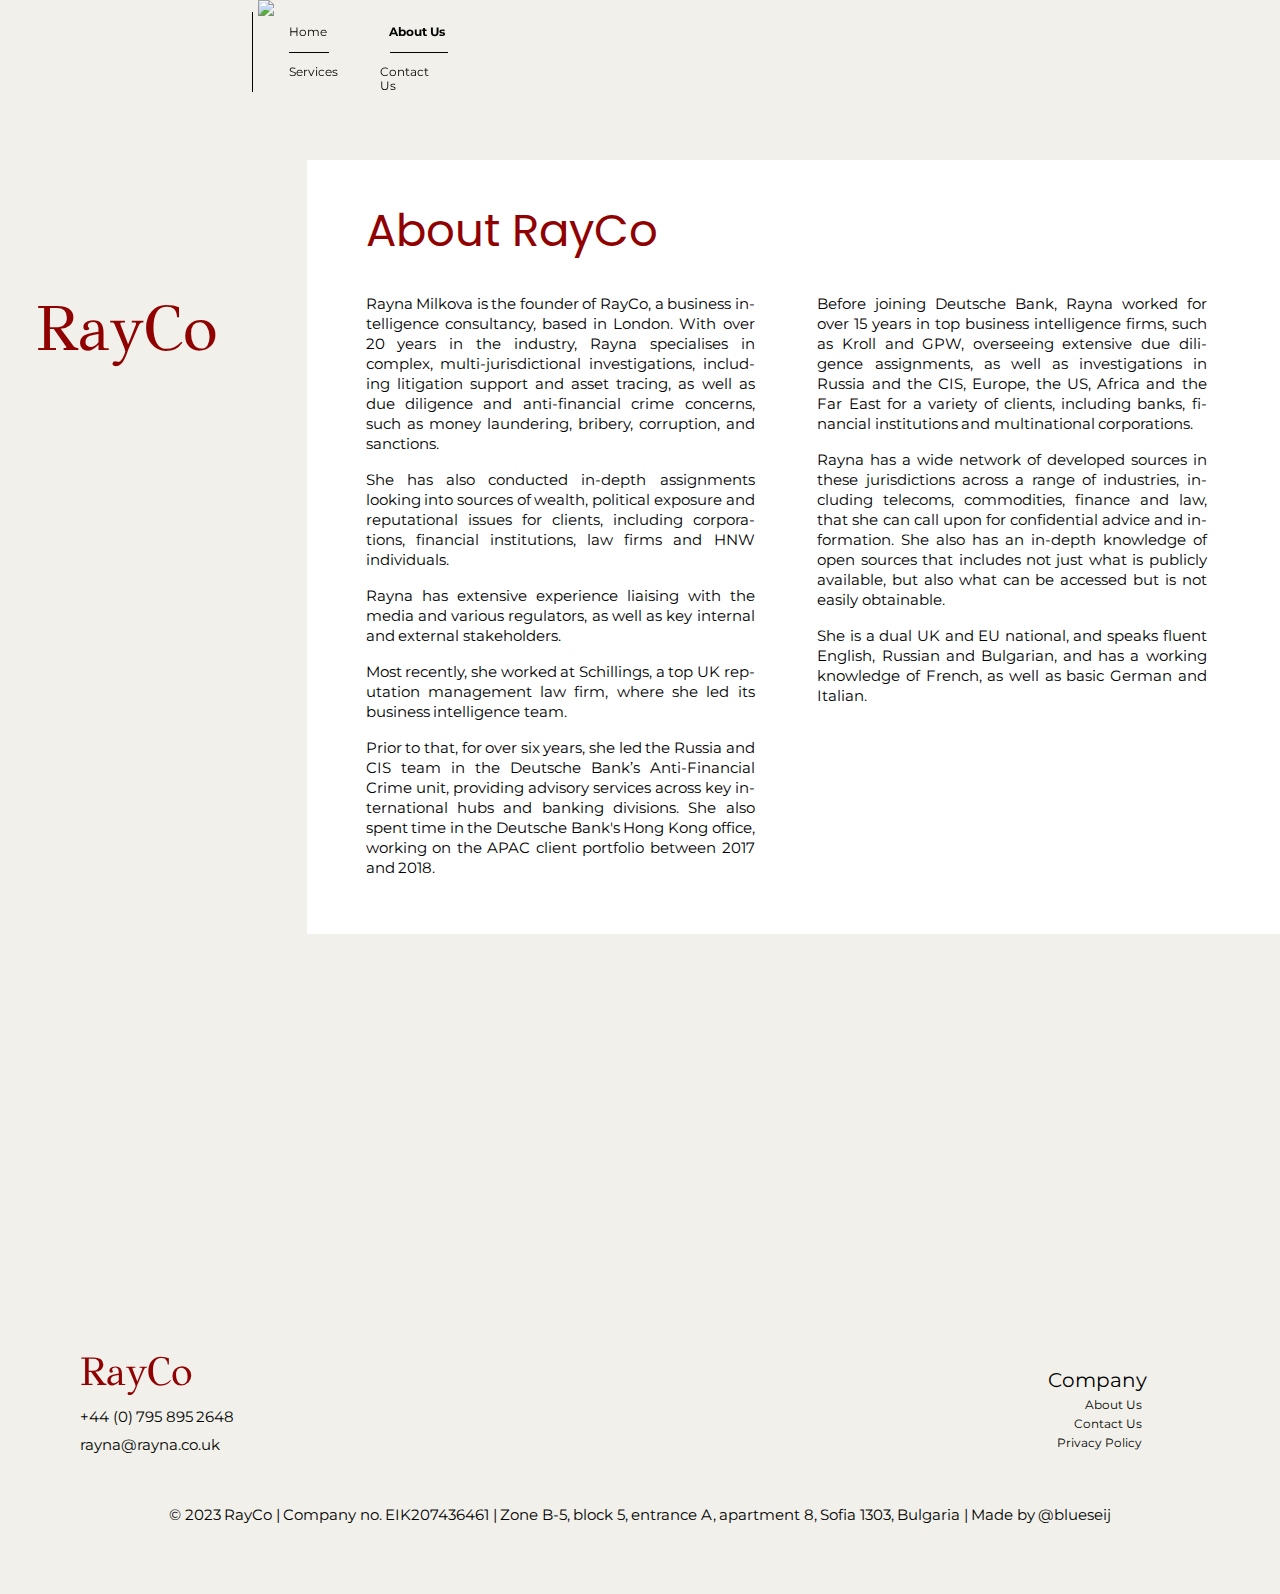
==== commit 7b063c33: "Add files via upload" ====
--- a/about.html
+++ b/about.html
@@ -23,8 +23,6 @@
 	  				navBar.classList.toggle("show-navBar")
 	  				var lineLength = document.getElementById("lineLength")
 	  				lineLength.classList.toggle("show-line")
-	  				var lineLength = document.getElementById("chevron")
-	  				lineLength.classList.toggle("show-chevron")
 				}
 			</script>
 	</head>
@@ -35,10 +33,10 @@
 			<div id="navBar" class="navigation">
 				<h1>RayCo</h1>
 				<button onclick="toggleMenu()">
-					<img id="chevron" src="images/chevron.png">
-					<div id="lineLength" class="l show-line increaseLength"></div>
+					<img id="menu-icon" src="images/menu.png" class="">
 				</button>
 				<div id="menu" class="hide-menu">
+					<div id="lineLength" class="l show-line increaseLength"></div>
 					<div class="menu-row">
 						<a href="./index.html" class="home">Home</a>
 						<a href="./about.html" class="about selected">About Us</a>
@@ -71,7 +69,7 @@
 					<p>She is a dual UK and EU national, and speaks fluent English, Russian and Bulgarian, and has a working knowledge of French, as well as basic German and Italian.<br></p>
 				</div>
 			</div>
-			<img src="images/buildings.jpg" class="bottom-image display-none display-show">
+			<img src="images/big-ben.jpg" class="bottom-image display-none display-show">
 		<!-- END HERE --> 
 		</div><!-- #container --> 
 
@@ -97,7 +95,7 @@
 		</div>
 
 		<div class="background">
-			<img src="images/london-sun.jpg" class="background-image">
+			<img src="images/church2.jpg" class="background-image">
 		</div>
 	</body>
 </html>--- a/css/style.css
+++ b/css/style.css
@@ -462,6 +462,18 @@
 	width: 100%;
 }
 
+#chevron {
+	width: 80px;
+	height: 5px;
+	min-height: 30px;
+	max-height: 30px;
+	object-fit: fill;
+}
+
+.show-chevron {
+	display: none;
+}
+
 /*
 * 1200px
 */
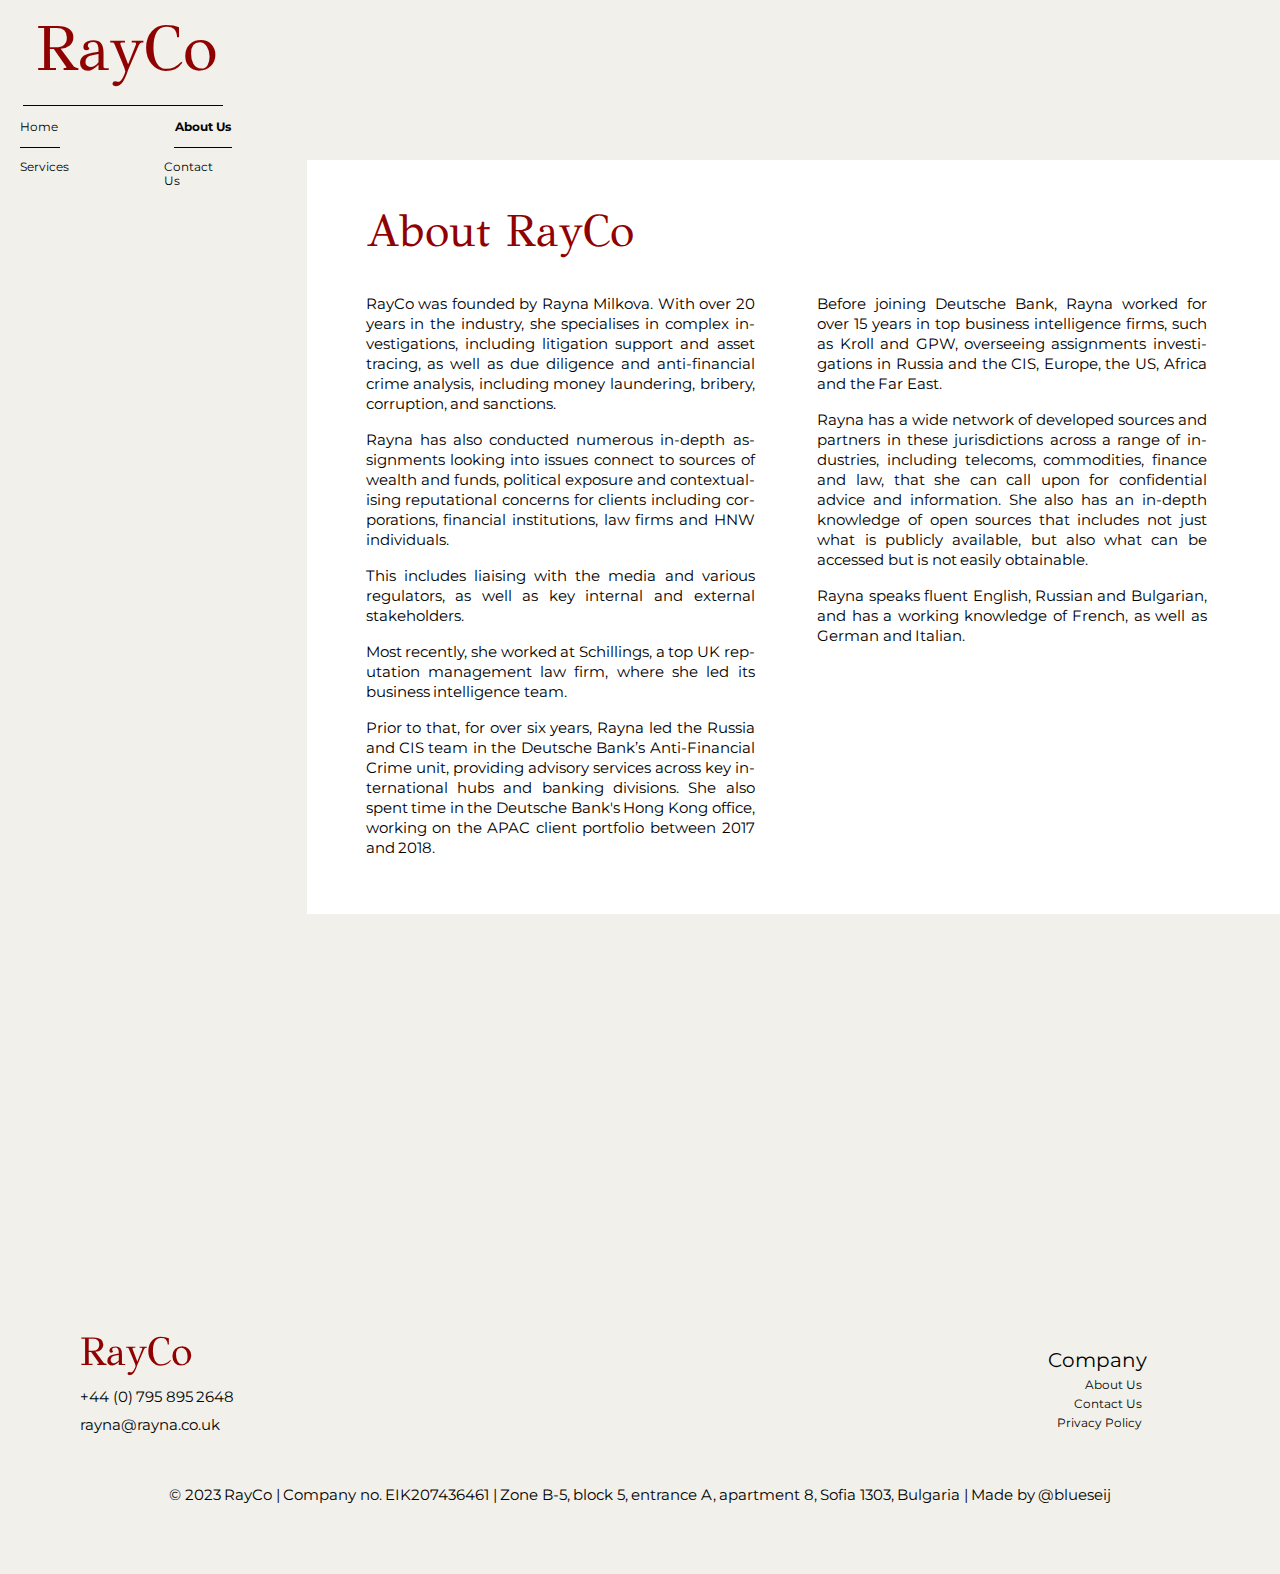
==== commit 36016b3c: "Add files via upload" ====
--- a/about.html
+++ b/about.html
@@ -57,16 +57,16 @@
 					<h2>About RayCo</h2>
 				</div>
 				<div class="text-in-box-about">
-					<p>Rayna Milkova is the founder of RayCo, a business intelligence consultancy, based in London. With over 20 years in the industry, Rayna specialises in complex, multi-jurisdictional investigations, including litigation support and asset tracing, as well as due diligence and anti-financial crime concerns, such as money laundering, bribery, corruption, and sanctions.<br></p>
-					<p>She has also conducted in-depth assignments looking into sources of wealth, political exposure and reputational issues for clients, including corporations, financial institutions, law firms and HNW individuals.<br></p>
-					<p>Rayna has extensive experience liaising with the media and various regulators, as well as key internal and external stakeholders.<br></p>
+					<p>RayCo was founded by Rayna Milkova. With over 20 years in the industry, she specialises in complex investigations, including litigation support and asset tracing, as well as due diligence and anti-financial crime analysis, including money laundering, bribery, corruption, and sanctions.<br></p>
+					<p>Rayna has also conducted numerous in-depth assignments looking into issues connect to sources of wealth and funds, political exposure and contextualising reputational concerns for clients including corporations, financial institutions, law firms and HNW individuals.<br></p>
+					<p>This includes liaising with the media and various regulators, as well as key internal and external stakeholders.<br></p>
 					<p>Most recently, she worked at Schillings, a top UK reputation management law firm, where she led its business intelligence team.<br></p>
-					<p>Prior to that, for over six years, she led the Russia and CIS team in the Deutsche Bank’s Anti-Financial Crime unit, providing advisory services across key international hubs and banking divisions. She also spent time in the Deutsche Bank's Hong Kong office, working on the APAC client portfolio between 2017 and 2018.</p>
+					<p>Prior to that, for over six years, Rayna led the Russia and CIS team in the Deutsche Bank’s Anti-Financial Crime unit, providing advisory services across key international hubs and banking divisions. She also spent time in the Deutsche Bank's Hong Kong office, working on the APAC client portfolio between 2017 and 2018.</p>
 				</div>
 				<div class="text-in-box-about">
-					<p>Before joining Deutsche Bank, Rayna worked for over 15 years in top business intelligence firms, such as Kroll and GPW, overseeing extensive due diligence assignments, as well as investigations in Russia and the CIS, Europe, the US, Africa and the Far East for a variety of clients, including banks, financial institutions and multinational corporations.<br></p>
-					<p>Rayna has a wide network of developed sources in these jurisdictions across a range of industries, including telecoms, commodities, finance and law, that she can call upon for confidential advice and information. She also has an in-depth knowledge of open sources that includes not just what is publicly available, but also what can be accessed but is not easily obtainable.<br></p>
-					<p>She is a dual UK and EU national, and speaks fluent English, Russian and Bulgarian, and has a working knowledge of French, as well as basic German and Italian.<br></p>
+					<p>Before joining Deutsche Bank, Rayna worked for over 15 years in top business intelligence firms, such as Kroll and GPW, overseeing assignments investigations in Russia and the CIS, Europe, the US, Africa and the Far East.<br></p>
+					<p>Rayna has a wide network of developed sources and partners in these jurisdictions across a range of industries, including telecoms, commodities, finance and law, that she can call upon for confidential advice and information. She also has an in-depth knowledge of open sources that includes not just what is publicly available, but also what can be accessed but is not easily obtainable.<br></p>
+					<p>Rayna speaks fluent English, Russian and Bulgarian, and has a working knowledge of French, as well as German and Italian.<br></p>
 				</div>
 			</div>
 			<img src="images/big-ben.jpg" class="bottom-image display-none display-show">
--- a/css/style.css
+++ b/css/style.css
@@ -22,7 +22,7 @@
 #navBar {
 	position: fixed;
 	top: 0px;
-	z-index: 1;
+	z-index: 2;
 }
 
 #lineLength {}
@@ -40,7 +40,7 @@
 }
 
 h2 {
-	font-family: 'Poppins', sans-serif;
+	font-family: 'GFS Didot', serif;
 	font-size: 45px;
 	font-weight: normal;
 	margin-top: 6px;
@@ -121,74 +121,73 @@
 
 .navigation {
 	background-color: #F1F0EA;
-	width: 505px;
-	height: 104px;
-	position: fixed;
-	top: 0px; 
+	width: 252.5px;
+	height: 208px;
+	position: absolute;
+	top: 0px;
 }
 
 .l {
 	background-color: #020402;
-	width: 1px;
-	height: 80px;
-	margin: 12px 0px 12px 0px;
+	width: 200px;
+	height: 1px;
+	margin: 0px 23px 12px 23px;
 	position: absolute;
-	top: 0px;
-	left: 252px;
+	top: 105px;
 }
 
 .home {
 	color: #020402;
 	width: 38px;
 	height: 15px;
-	margin-top: 25px;
+	top: 120px;
+	left: 20px;
 	position: absolute;
-	left: 289px;
 }
 
 .hll {
 	background-color: #020402;
 	height: 0.5px;
 	width: 40px;
-	top: 52px;
+	top: 147px;
+	left: 20px;
 	position: absolute;
-	left: 289px;
 }
 
 .services {
 	color: #020402;
 	width: 50px;
 	height: 15px;
-	margin-top: 65px;
+	top: 160px;
+	left: 20px;
 	position: absolute;
-	left: 289px;
 }
 
 .about {
 	color: #020402;
 	width: 59px;
 	height: 15px;
-	margin-top: 25px;
+	top: 120px;
+	left: 175px;
 	position: absolute;
-	left: 389px;
 }
 
 .hlr {
 	background-color: #020402;
 	height: 0.5px;
 	width: 58px;
-	top: 52px;
+	top: 147px;
+	left: 174px;
 	position: absolute;
-	left: 390px;
 }
 
 .contact {
 	color: #020402;
 	width: 67px;
 	height: 15px;
-	margin-top: 65px;
+	top: 160px;
+	left: 164px;
 	position: absolute;
-	left: 380px;
 }
 
 .selected {
@@ -197,7 +196,7 @@
 
 .selected.contact {
 	width: 69px;
-	left: 378px;
+	left: 163px;
 }
 
 .headlines {
@@ -205,6 +204,18 @@
 	margin-bottom: 3%;
 	padding-left: 4%;
 	padding-right: 4%;
+}
+
+.healine1 {
+
+}
+
+.healine2 {
+	margin-left: 21.5%;
+}
+
+.healine3 {
+	margin-left: 43%;
 }
 
 .text-box-home {
@@ -254,19 +265,128 @@
 	margin-bottom: -10px;
 }
 
+.headline-box-services {
+	background-color: #ffffff;
+	text-align: center;
+	width: 100%;
+	margin: 0px;
+	padding-top: 20px;
+	padding-bottom: 20px;
+}
+
+.title-on-image {
+	max-height: 400px;
+	width: 100%;
+	position: relative;
+
+}
+
+.title-on-image img {
+	opacity: 40%;
+	max-height: 400px;
+	z-index: 0;
+	top: 0px;
+	transition: opacity 0.5s linear;
+}
+
+.title-on-image p {
+	visibility: visible;
+	margin: 0;
+	font-size: 30px;
+	line-height: 40px;
+	font-weight: bold;
+	color: #000000;
+	z-index: 1;
+	top: 45%;
+	width: 100%;
+	text-align: center;
+	position: absolute;
+	transition: visibility 0.5s linear;
+}
+
+#dueText {
+	font-size: 15px;
+	font-weight: bold;
+	line-height: 20px;
+	max-width: 60%;
+	top: 40%;
+	padding-left: 20%;
+	padding-right: 20%;
+}
+
+#investText {
+	font-size: 15px;
+	font-weight: bold;
+	line-height: 20px;
+	max-width: 60%;
+	top: 40%;
+	padding-left: 20%;
+	padding-right: 20%;
+}
+
+#assetsText {
+	font-size: 15px;
+	font-weight: bold;
+	line-height: 20px;
+	max-width: 60%;
+	top: 40%;
+	padding-left: 20%;
+	padding-right: 20%;
+}
+
+#geoText {
+	font-size: 15px;
+	font-weight: bold;
+	line-height: 20px;
+	max-width: 60%;
+	top: 40%;
+	padding-left: 20%;
+	padding-right: 20%;
+}
+
+.title-on-image button {
+	padding: 0px;
+	margin: 0px;
+}
+
+.hide-services {
+	visibility: hidden;
+	opacity: 0;
+	transition: visibility 0.5s, opacity 0.5s linear;
+}
+
+.title-on-image:hover > .hide-services {
+	visibility: visible;
+	opacity: 1;
+	transition: visibility 0s, opacity 0.5s linear;
+}
+
+.title-on-image:hover > img {
+	opacity: 10%;
+	transition: opacity 0.5s linear;
+}
+
+.title-on-image:hover > p {
+	visibility: hidden;
+	opacity: 0;
+	transition: visibility 0.5s linear;
+}
+
 .full-width {
-	width: 100%;
+	min-width: 100%;
+	max-width: 1800px;
+	height: 100%;
 	display: block;
 }
 
 .contact-us-box {
 	background-color: #ffffff;
-	min-width: 100%;
+	min-width: 300px;
+	height: 100%;
 	position: relative;
 	display: flex;
-	float: right;
+	flex-wrap: wrap;
 	margin-top: 12.5%;
-	flex-wrap: wrap;
 }
 
 .form-display {
@@ -330,7 +450,7 @@
 }
 
 .message-box {
-	width: 70%;
+	width: 82%;
 	height: 193.5px;
 	padding-top: 6.5px;
 }
@@ -462,15 +582,15 @@
 	width: 100%;
 }
 
-#chevron {
-	width: 80px;
-	height: 5px;
-	min-height: 30px;
-	max-height: 30px;
-	object-fit: fill;
-}
-
-.show-chevron {
+#menu-icon {
+	display: none;
+}
+
+.show-menu {
+	display: none;
+}
+
+.show-menu-icon {
 	display: none;
 }
 
@@ -479,6 +599,17 @@
 */
 
 @media (max-width: 1200px) {
+
+	.healine1 {
+	}
+
+	.healine2 {
+		margin-left: 12.5vw;
+	}
+
+	.healine3 {
+		margin-left: 25vw;
+	}
 
 	.text-box-about {
 		background-color: #ffffff;
@@ -501,7 +632,8 @@
 	}
 
 	.background {
-		max-width: 100%;
+		max-width: 100vw;
+		min-width: 100vw;
 		max-height: 100vh;
 		position: fixed;
 		z-index: -1;
@@ -510,6 +642,7 @@
 	.background-image {
 		min-height: 100vh;
 		max-height: 100vh;
+		min-width: 100vw;
 		width: auto;
 		object-fit: cover;
 		margin: 0px;
@@ -523,6 +656,17 @@
 */
 
 @media (max-width: 950px) {
+
+	.healine1 {
+	}
+
+	.healine2 {
+		margin-left: 2vw;
+	}
+
+	.healine3 {
+		margin-left: 4vw;
+	}
 
 	.text-in-box-home {
 		padding-left: 4%;
@@ -539,6 +683,27 @@
 
 	.message-box {
 		width: 100%;
+	}
+
+	#dueText {
+		max-width: 70%;
+		top: 30%;
+		padding-left: 15%;
+		padding-right: 15%;
+	}
+
+	#investText {
+		max-width: 70%;
+		top: 35%;
+		padding-left: 15%;
+		padding-right: 15%;
+	}
+
+	#assetsText {
+		max-width: 70%;
+		top: 30%;
+		padding-left: 15%;
+		padding-right: 15%;
 	}
 
 	.background-image {
@@ -566,6 +731,17 @@
 	#menu {
 		position: relative;
 		top: 0px;
+	}
+
+	#menu-icon {
+		display: revert;
+		position: fixed;
+		object-fit: fill;
+		min-height: 0px;
+		height: 30px;
+		width: 40px;
+		right: 30px;
+		top: 29px;
 	}
 
 	.display-show {
@@ -587,7 +763,7 @@
 
 	.navigation {
 		width: 100vw;
-		height: 100px;
+		height: 85px;
 		position: fixed;
 		top: 0px;
 	}
@@ -626,6 +802,7 @@
 		top: revert;
 		left: revert;
 		margin: auto;
+		margin-bottom: 3px;
 		position: relative;
 	}
 
@@ -650,18 +827,34 @@
 	.menu-row {
 		width: 100%;
 		min-height: 1px;
+		max-height: 22px;
 		display: inline-flex;
 		justify-content: space-between;
 	}
 
 	.home {
 		display: inline-flex;
+		top: 0px;
 		left: 0px;
 		width: 32px;
 		height: 15px;
 		position: relative;
 		margin-top: 7px;
 		margin-left: 11%;
+	}
+
+	.healine1 {
+		width: 200px;
+	}
+
+	.healine2 {
+		width: 200px;
+		margin-left: 21vw;
+	}
+
+	.healine3 {
+		width: 200px;
+		margin-left: 42vw;
 	}
 
 	.about {
@@ -705,6 +898,7 @@
 
 	.services {
 		display: inline-flex;
+		top: 0px;
 		left: 0px;
 		width: 53px;
 		height: 15px;
@@ -786,6 +980,34 @@
 		margin-top: 20px;
 	}
 
+	#dueText {
+		max-width: 80%;
+		top: 16%;
+		padding-left: 10%;
+		padding-right: 10%;
+	}
+
+	#investText {
+		max-width: 70%;
+		top: 20%;
+		padding-left: 15%;
+		padding-right: 15%;
+	}
+
+	#assetsText {
+		max-width: 80%;
+		top: 20%;
+		padding-left: 10%;
+		padding-right: 10%;
+	}
+
+	#geoText {
+		max-width: 80%;
+		top: 36%;
+		padding-left: 10%;
+		padding-right: 10%;
+	}
+
 	.footer {
 		background-color: #F1F0EA;
 		width: 100%;
@@ -871,7 +1093,7 @@
 }
 
 /*
-* 490px*/
+* w: 400px*/
 
 @media (max-width: 670px) and (max-height: 400px) {
 
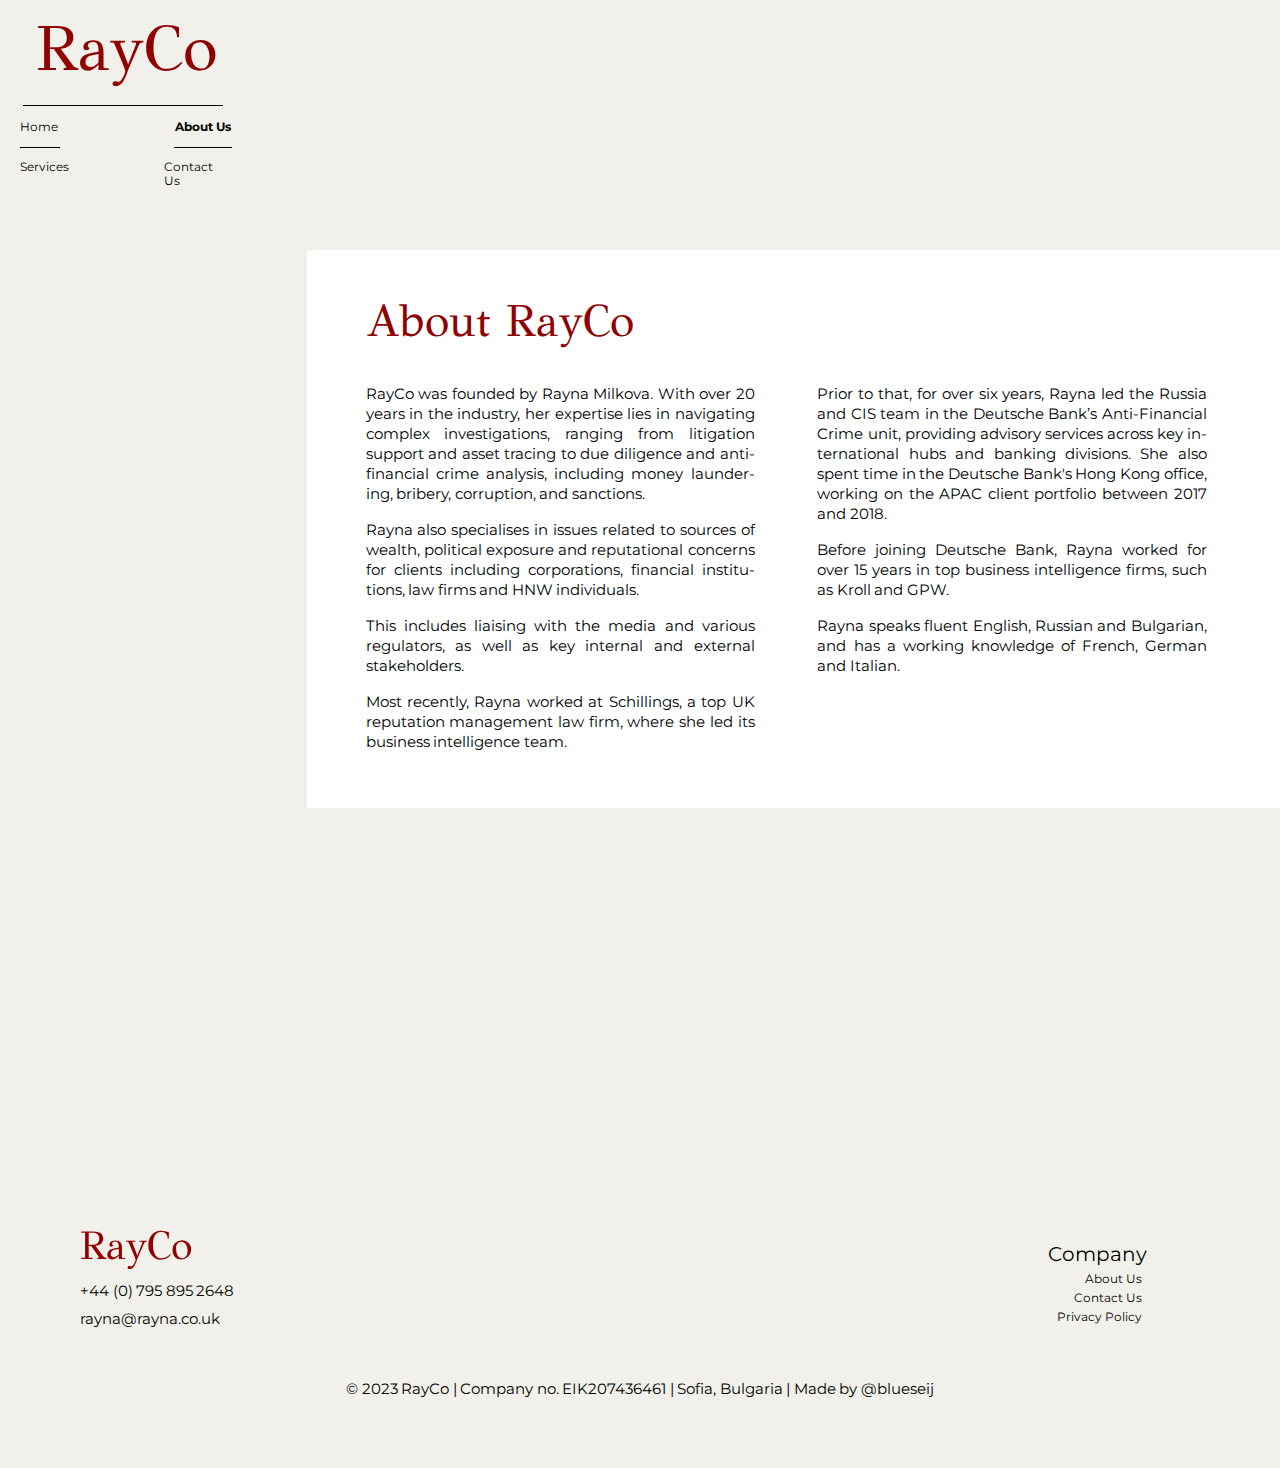
==== commit de4c9c37: "Add files via upload" ====
--- a/about.html
+++ b/about.html
@@ -57,16 +57,15 @@
 					<h2>About RayCo</h2>
 				</div>
 				<div class="text-in-box-about">
-					<p>RayCo was founded by Rayna Milkova. With over 20 years in the industry, she specialises in complex investigations, including litigation support and asset tracing, as well as due diligence and anti-financial crime analysis, including money laundering, bribery, corruption, and sanctions.<br></p>
-					<p>Rayna has also conducted numerous in-depth assignments looking into issues connect to sources of wealth and funds, political exposure and contextualising reputational concerns for clients including corporations, financial institutions, law firms and HNW individuals.<br></p>
+					<p>RayCo was founded by Rayna Milkova. With over 20 years in the industry, her expertise lies in navigating complex investigations, ranging from litigation support and asset tracing to due diligence and anti-financial crime analysis, including money laundering, bribery, corruption, and sanctions.<br></p>
+					<p>Rayna also specialises in issues related to sources of wealth, political exposure and reputational concerns for clients including corporations, financial institutions, law firms and HNW individuals.<br></p>
 					<p>This includes liaising with the media and various regulators, as well as key internal and external stakeholders.<br></p>
-					<p>Most recently, she worked at Schillings, a top UK reputation management law firm, where she led its business intelligence team.<br></p>
-					<p>Prior to that, for over six years, Rayna led the Russia and CIS team in the Deutsche Bank’s Anti-Financial Crime unit, providing advisory services across key international hubs and banking divisions. She also spent time in the Deutsche Bank's Hong Kong office, working on the APAC client portfolio between 2017 and 2018.</p>
+					<p>Most recently, Rayna worked at Schillings, a top UK reputation management law firm, where she led its business intelligence team.<br></p>
 				</div>
 				<div class="text-in-box-about">
-					<p>Before joining Deutsche Bank, Rayna worked for over 15 years in top business intelligence firms, such as Kroll and GPW, overseeing assignments investigations in Russia and the CIS, Europe, the US, Africa and the Far East.<br></p>
-					<p>Rayna has a wide network of developed sources and partners in these jurisdictions across a range of industries, including telecoms, commodities, finance and law, that she can call upon for confidential advice and information. She also has an in-depth knowledge of open sources that includes not just what is publicly available, but also what can be accessed but is not easily obtainable.<br></p>
-					<p>Rayna speaks fluent English, Russian and Bulgarian, and has a working knowledge of French, as well as German and Italian.<br></p>
+					<p>Prior to that, for over six years, Rayna led the Russia and CIS team in the Deutsche Bank’s Anti-Financial Crime unit, providing advisory services across key international hubs and banking divisions. She also spent time in the Deutsche Bank's Hong Kong office, working on the APAC client portfolio between 2017 and 2018.</p>
+					<p>Before joining Deutsche Bank, Rayna worked for over 15 years in top business intelligence firms, such as Kroll and GPW.<br></p>
+					<p>Rayna speaks fluent English, Russian and Bulgarian, and has a working knowledge of French, German and Italian.<br></p>
 				</div>
 			</div>
 			<img src="images/big-ben.jpg" class="bottom-image display-none display-show">
@@ -88,7 +87,7 @@
 				</div>
 			</div>
 			<div class="website-copyright">
-				<p class="wc-center">© 2023 RayCo | Company no. EIK207436461 | Zone B-5, block 5, entrance A, apartment 8, Sofia 1303, Bulgaria | Made by 
+				<p class="wc-center">© 2023 RayCo | Company no. EIK207436461 | Sofia, Bulgaria | Made by 
 					<a href="https://www.instagram.com/blueseiji/" class="normalize-a">@blueseij</a>
 				</p>
 			</div>
--- a/css/style.css
+++ b/css/style.css
@@ -108,7 +108,7 @@
 .container {
 	position: relative;
 	display: block;
-	max-width: 1800px;
+	max-width: 1400px;
 	margin: auto;
 	top: 0px;
 	overflow: hidden;
@@ -231,9 +231,10 @@
 }
 
 .text-in-box-home {
-	padding-left: 4%;
+	padding-left: 6%;
 	padding-bottom: 4%;
-	padding-right: 20%;
+	padding-right: 6%;
+	text-align: justify;
 }
 
 .headlines-about {
@@ -248,7 +249,7 @@
 	min-height: 400px;
 	max-width: 76%;
 	float: right;
-	margin-top: 12.5%;
+	margin-top: 250px;
 }
 
 .text-in-box-about {
@@ -282,7 +283,7 @@
 }
 
 .title-on-image img {
-	opacity: 40%;
+	opacity: 30%;
 	max-height: 400px;
 	z-index: 0;
 	top: 0px;
@@ -294,7 +295,6 @@
 	margin: 0;
 	font-size: 30px;
 	line-height: 40px;
-	font-weight: bold;
 	color: #000000;
 	z-index: 1;
 	top: 45%;
@@ -312,6 +312,7 @@
 	top: 40%;
 	padding-left: 20%;
 	padding-right: 20%;
+	text-align: justify;
 }
 
 #investText {
@@ -322,6 +323,7 @@
 	top: 40%;
 	padding-left: 20%;
 	padding-right: 20%;
+	text-align: justify;
 }
 
 #assetsText {
@@ -332,6 +334,7 @@
 	top: 40%;
 	padding-left: 20%;
 	padding-right: 20%;
+	text-align: justify;
 }
 
 #geoText {
@@ -342,6 +345,7 @@
 	top: 40%;
 	padding-left: 20%;
 	padding-right: 20%;
+	text-align: justify;
 }
 
 .title-on-image button {
@@ -350,15 +354,17 @@
 }
 
 .hide-services {
+	display: none;
 	visibility: hidden;
 	opacity: 0;
 	transition: visibility 0.5s, opacity 0.5s linear;
 }
 
 .title-on-image:hover > .hide-services {
+	display: inline;
 	visibility: visible;
 	opacity: 1;
-	transition: visibility 0s, opacity 0.5s linear;
+	transition: display 0s, visibility 0s, opacity 0.5s linear;
 }
 
 .title-on-image:hover > img {
@@ -386,7 +392,7 @@
 	position: relative;
 	display: flex;
 	flex-wrap: wrap;
-	margin-top: 12.5%;
+	margin-top: 250px;
 }
 
 .form-display {
@@ -450,7 +456,7 @@
 }
 
 .message-box {
-	width: 82%;
+	width: 76%;
 	height: 193.5px;
 	padding-top: 6.5px;
 }
@@ -479,7 +485,7 @@
 }
 
 .footer-content {
-	max-width: 1800px;
+	max-width: 1400px;
 	margin: auto;
 	padding-top: 40px;
 	padding-left: 50px;
@@ -575,7 +581,7 @@
 .privacy-box {
 	width: 90%;
 	margin: 5%;
-	margin-top: 150px;
+	margin-top: 190px;
 }
 
 .privacy-headlines {
@@ -781,7 +787,7 @@
 	}
 
 	h2 {
-		font-size: 40px;
+		font-size: 30px;
 	}
 
 	a {
@@ -849,12 +855,12 @@
 
 	.healine2 {
 		width: 200px;
-		margin-left: 21vw;
+		margin-left: 23vw;
 	}
 
 	.healine3 {
-		width: 200px;
-		margin-left: 42vw;
+		width: 150px;
+		margin-left: 46vw;
 	}
 
 	.about {
@@ -929,9 +935,10 @@
 	}
 
 	.text-in-box-home {
+		max-width: 90%;
 		padding-left: 4%;
 		padding-bottom: 4%;
-		padding-right: 7%;
+		padding-right: 6%;
 	}
 
 	.text-box-about {
